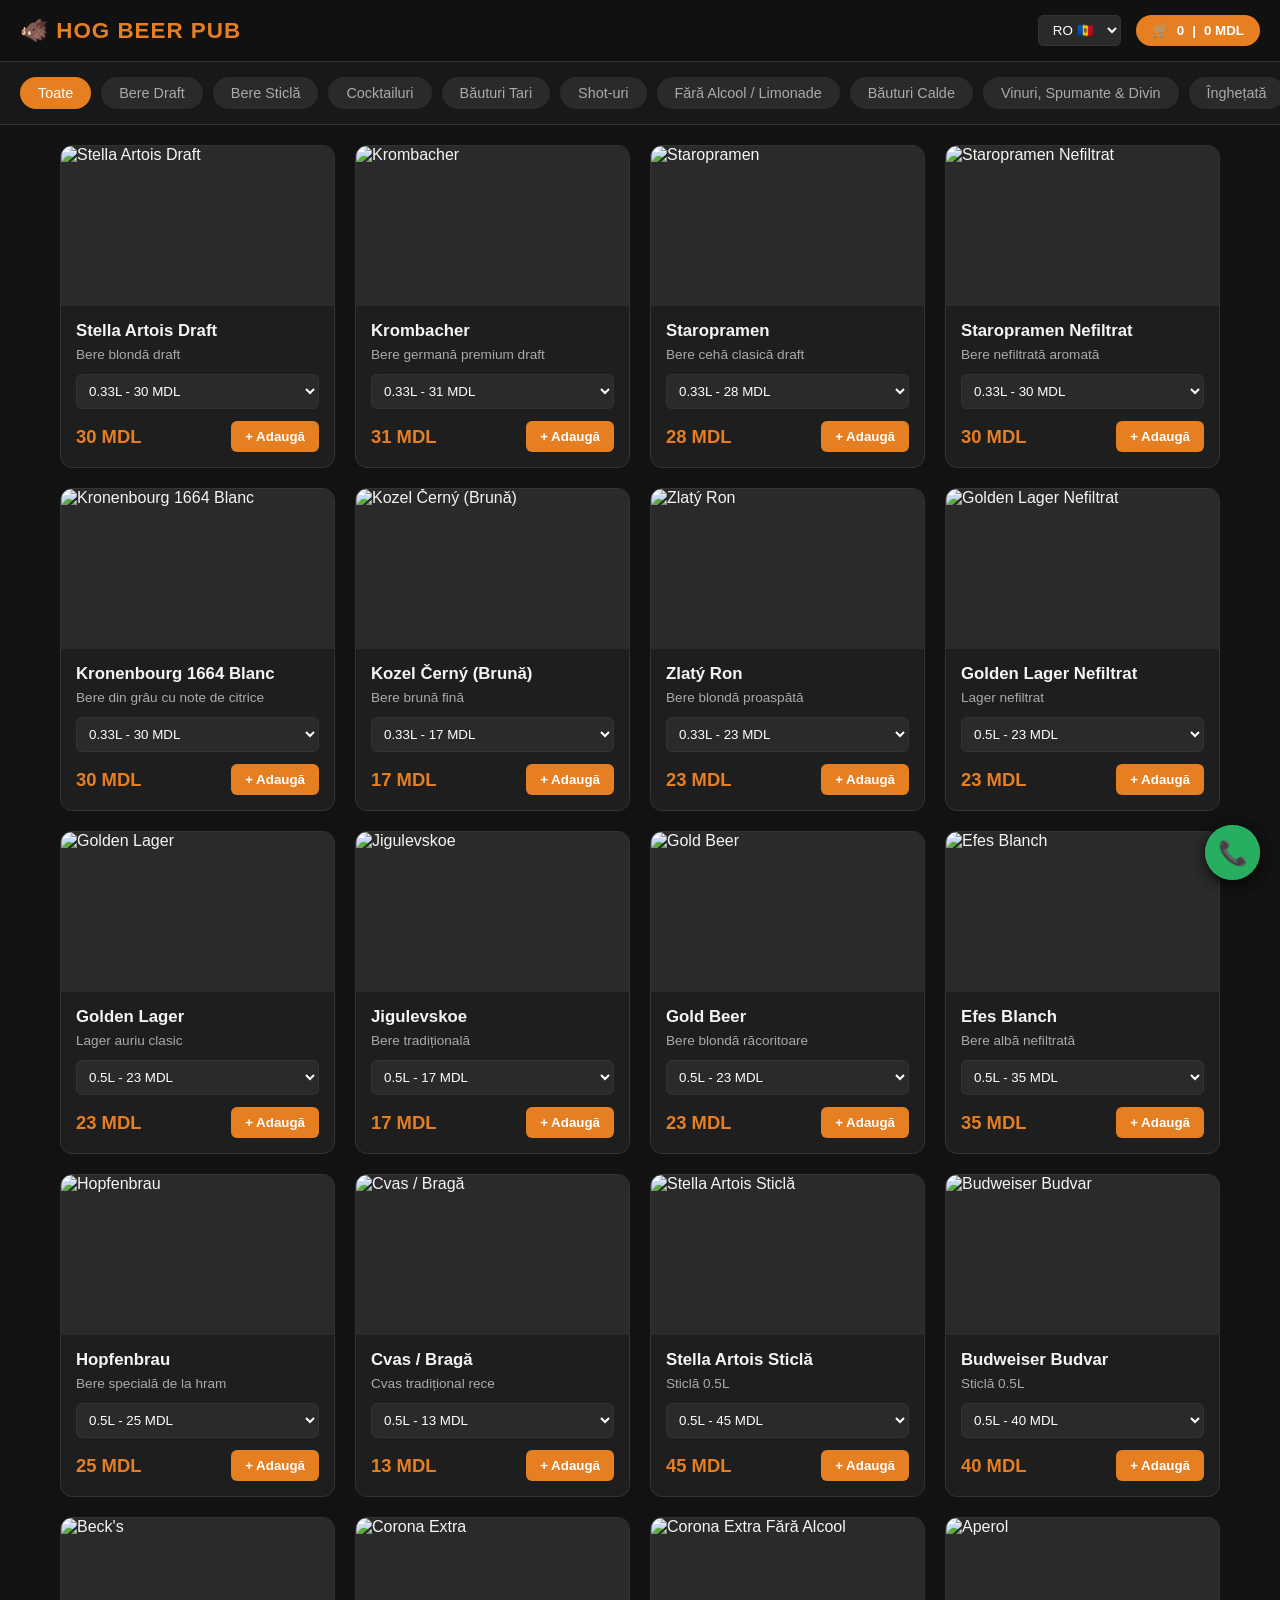
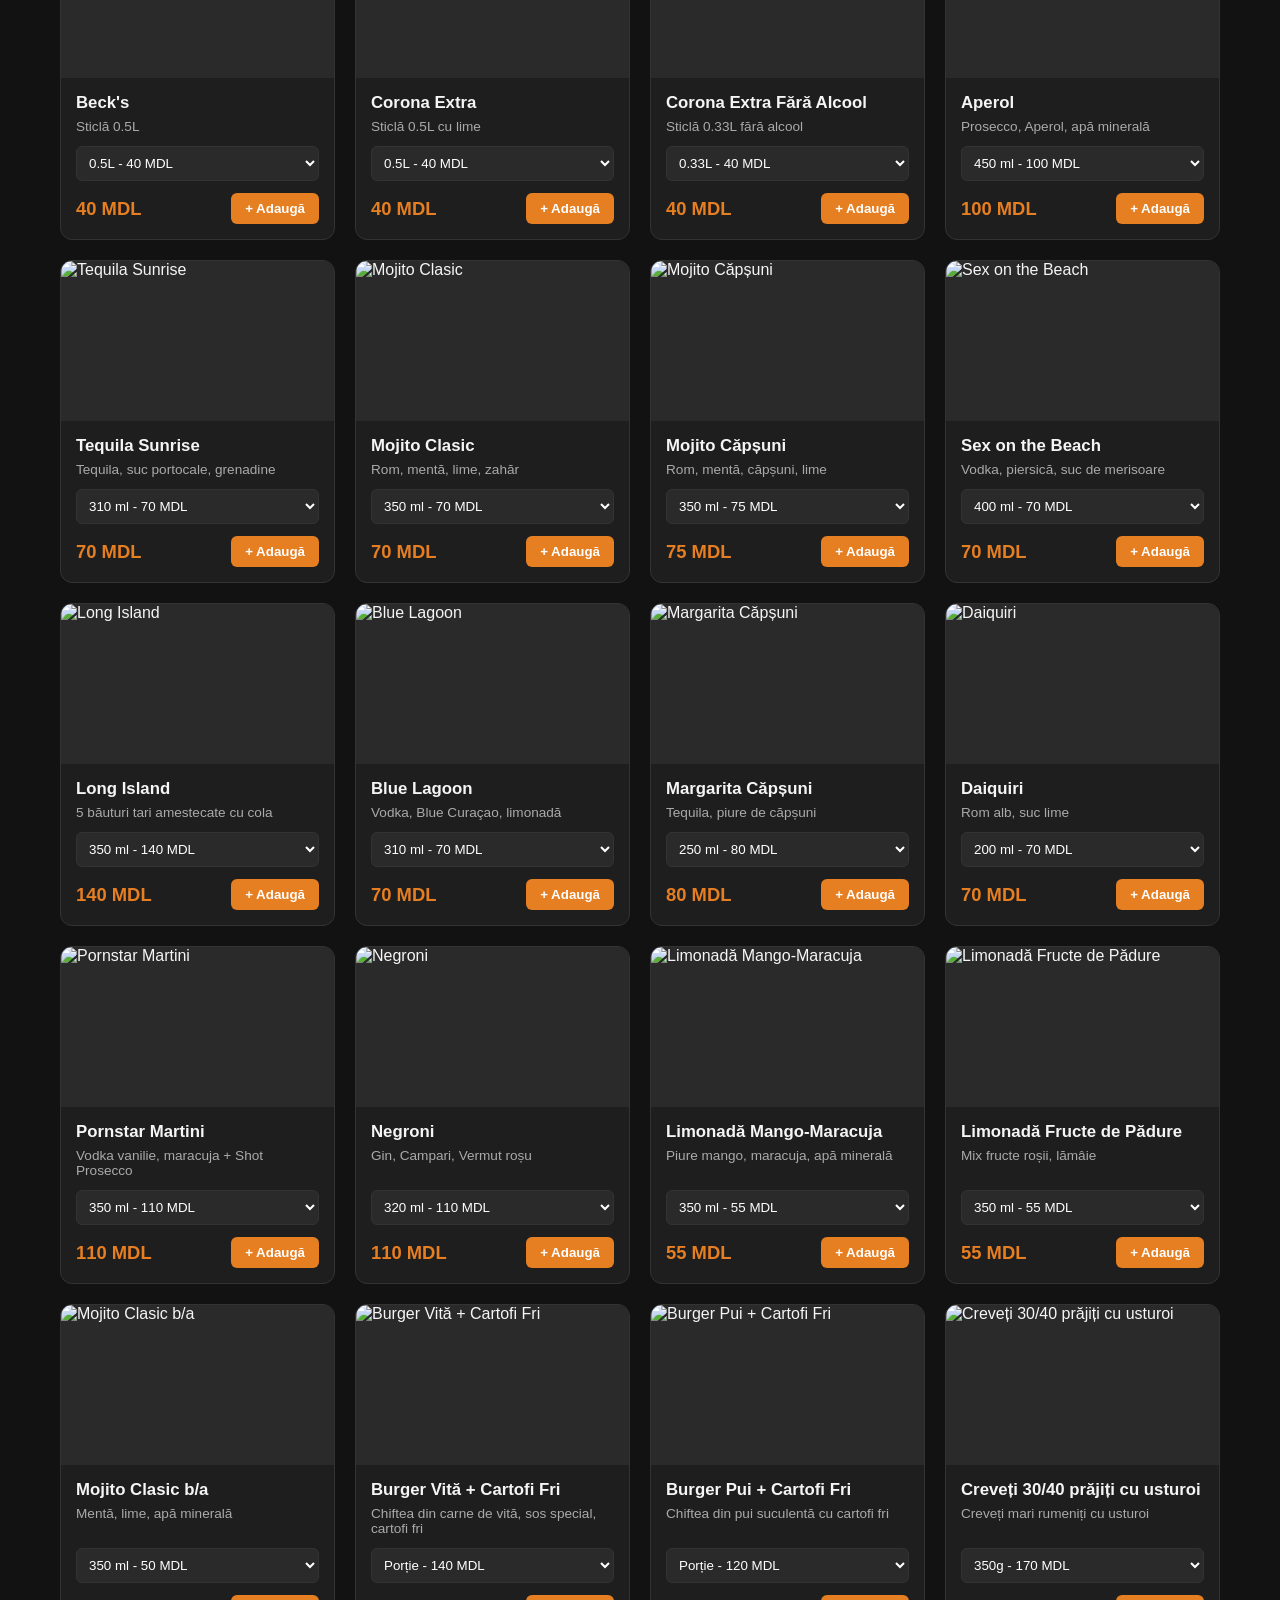
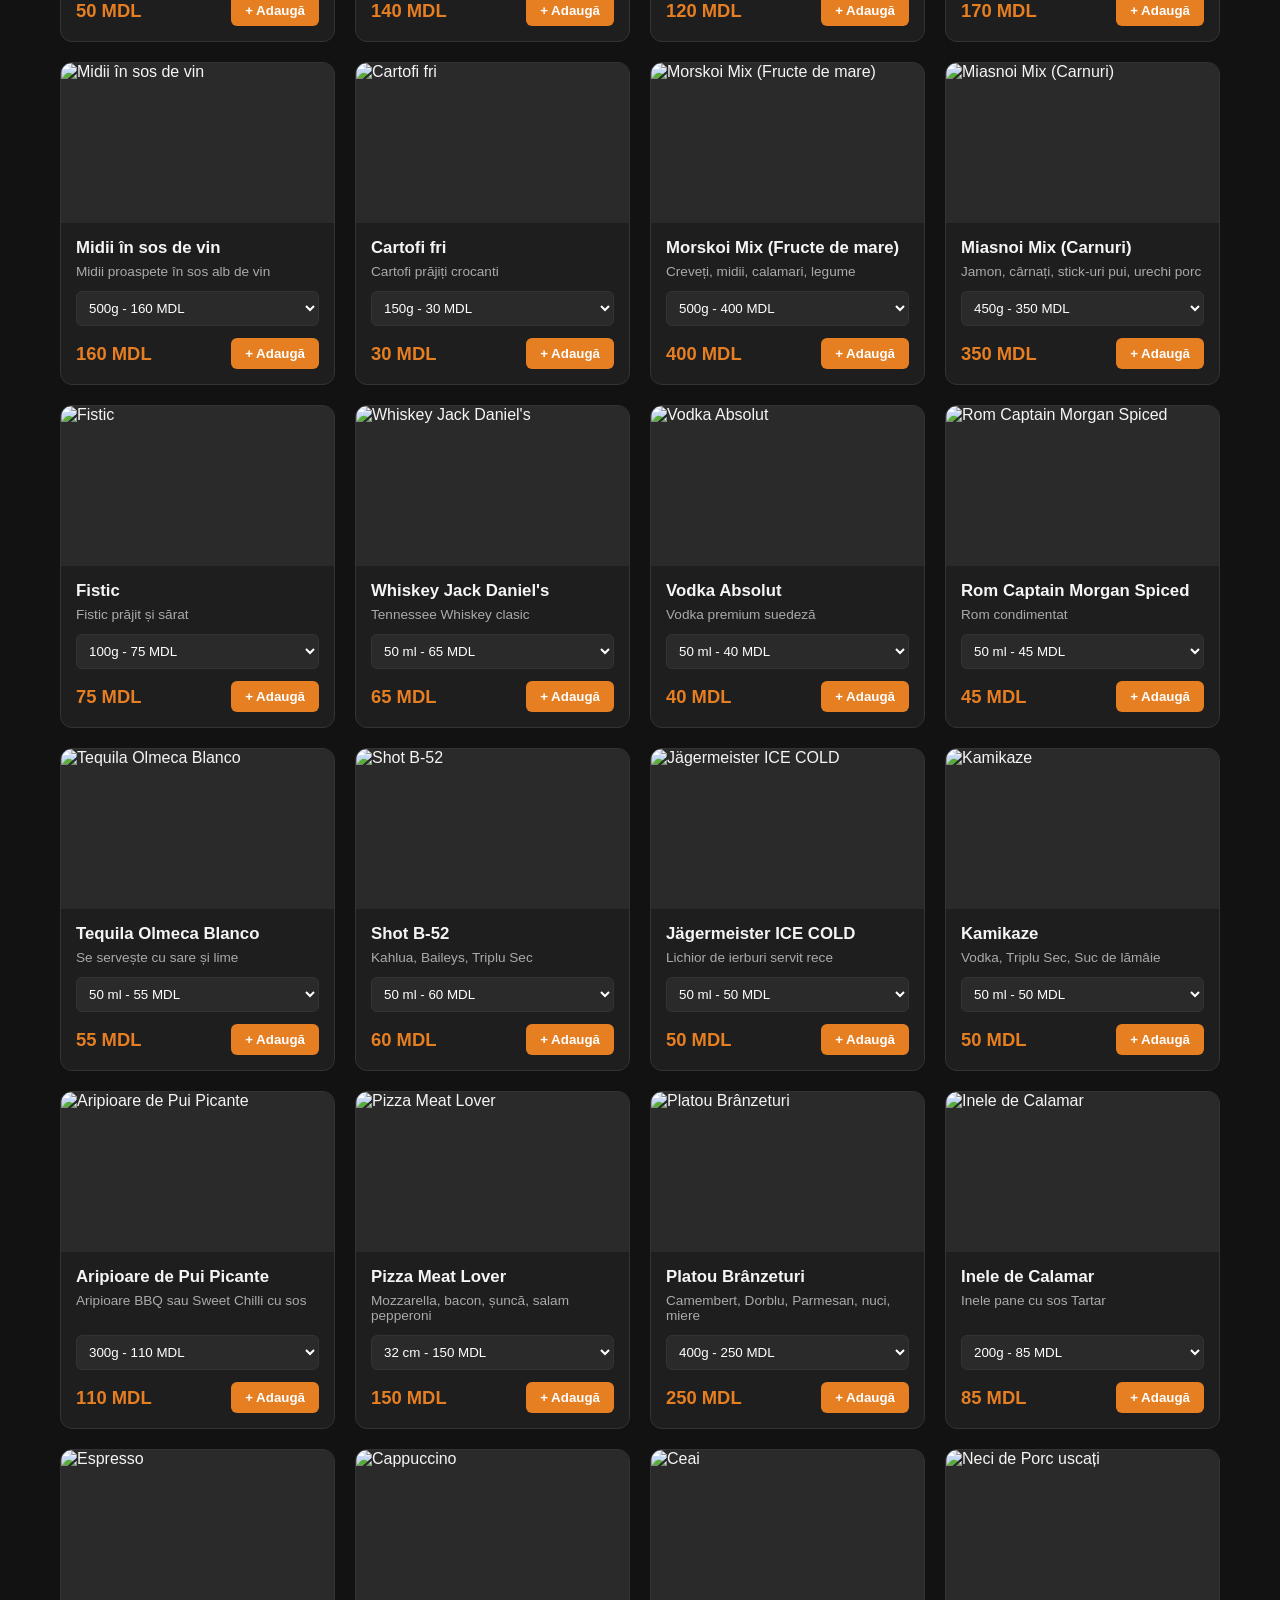
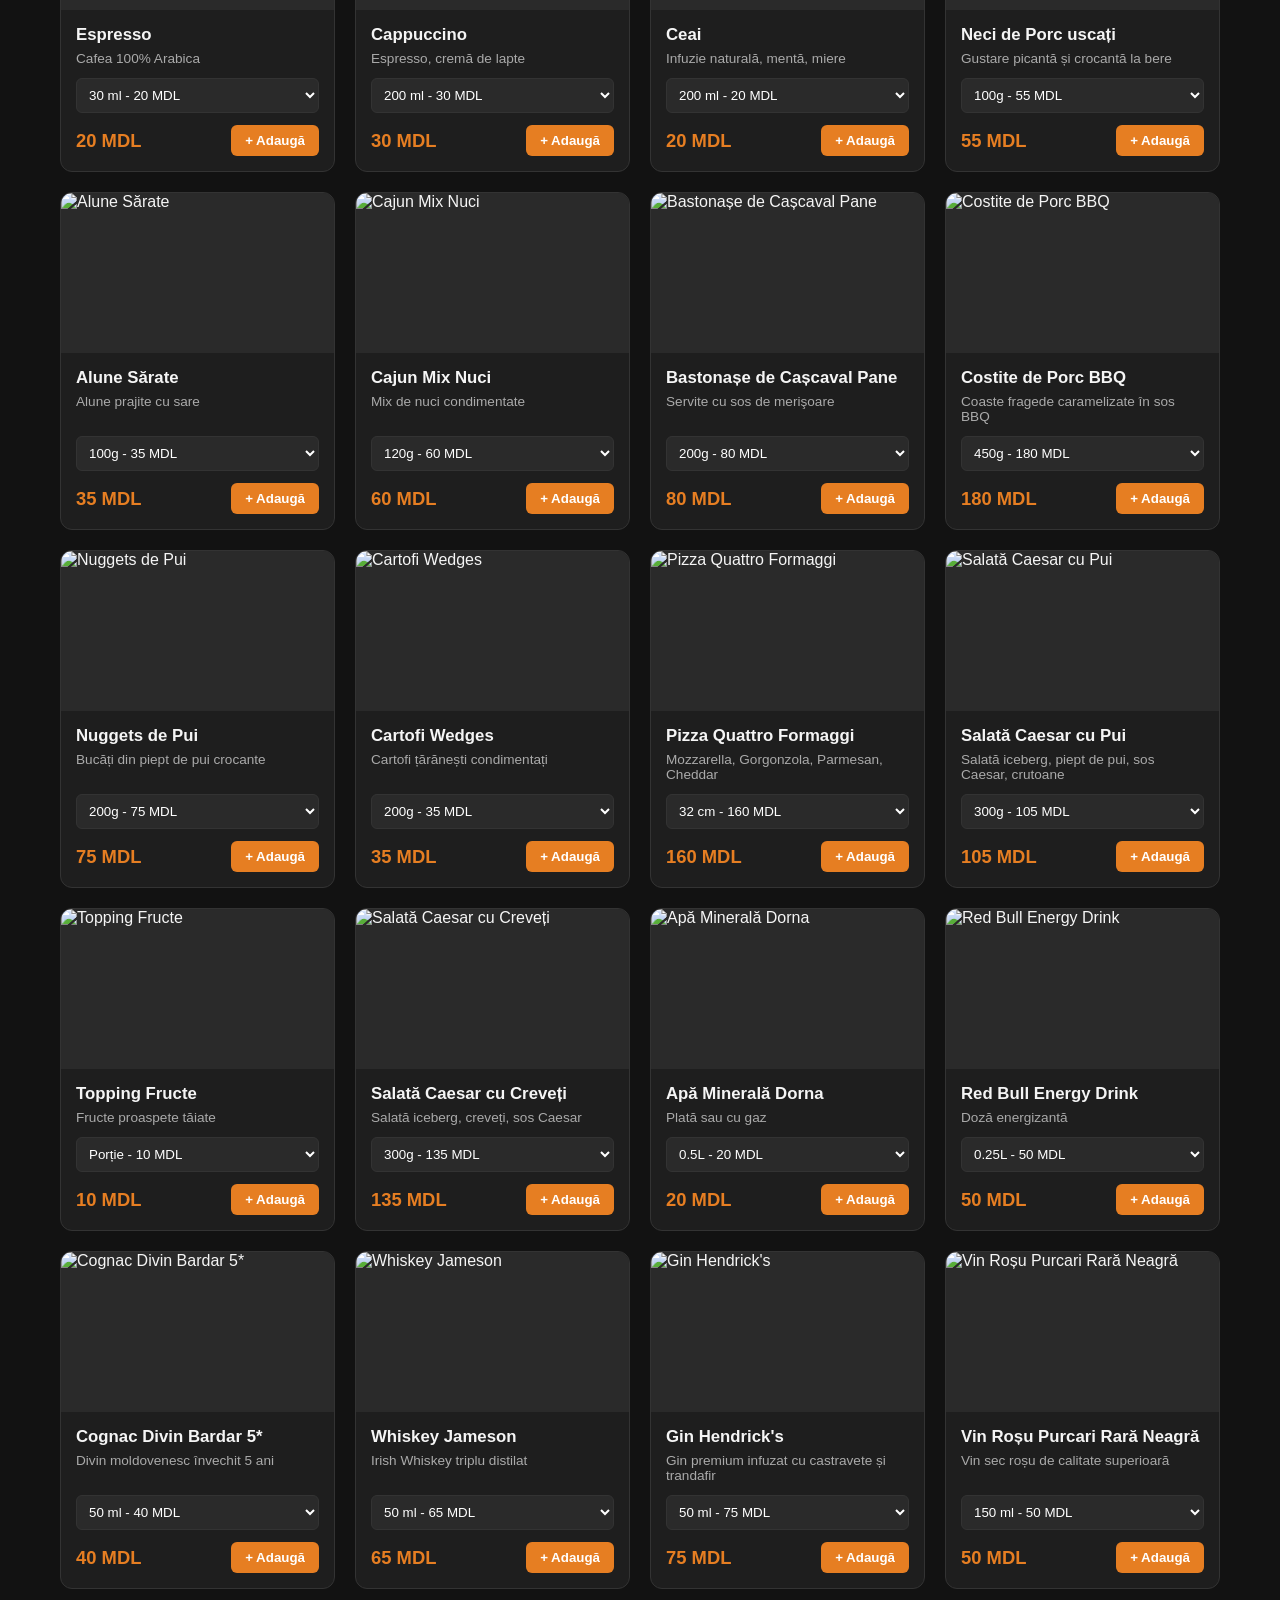
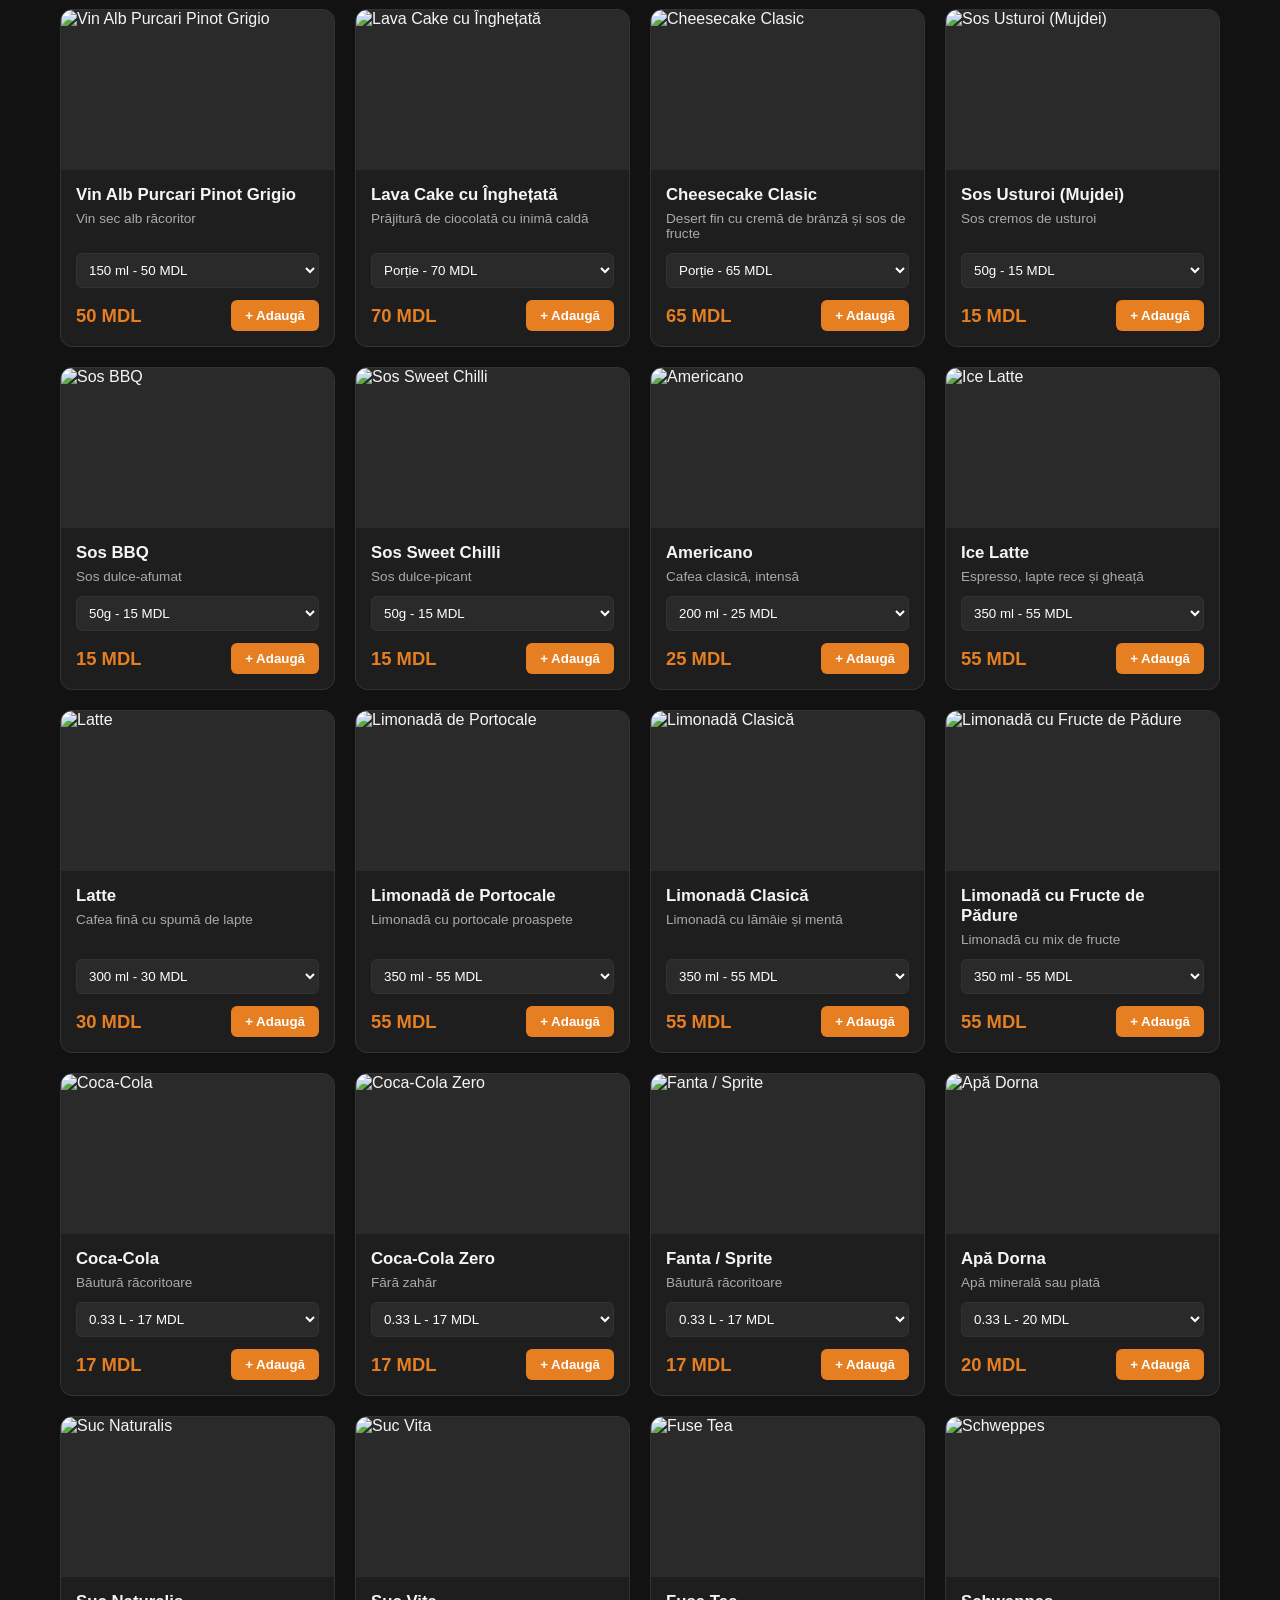
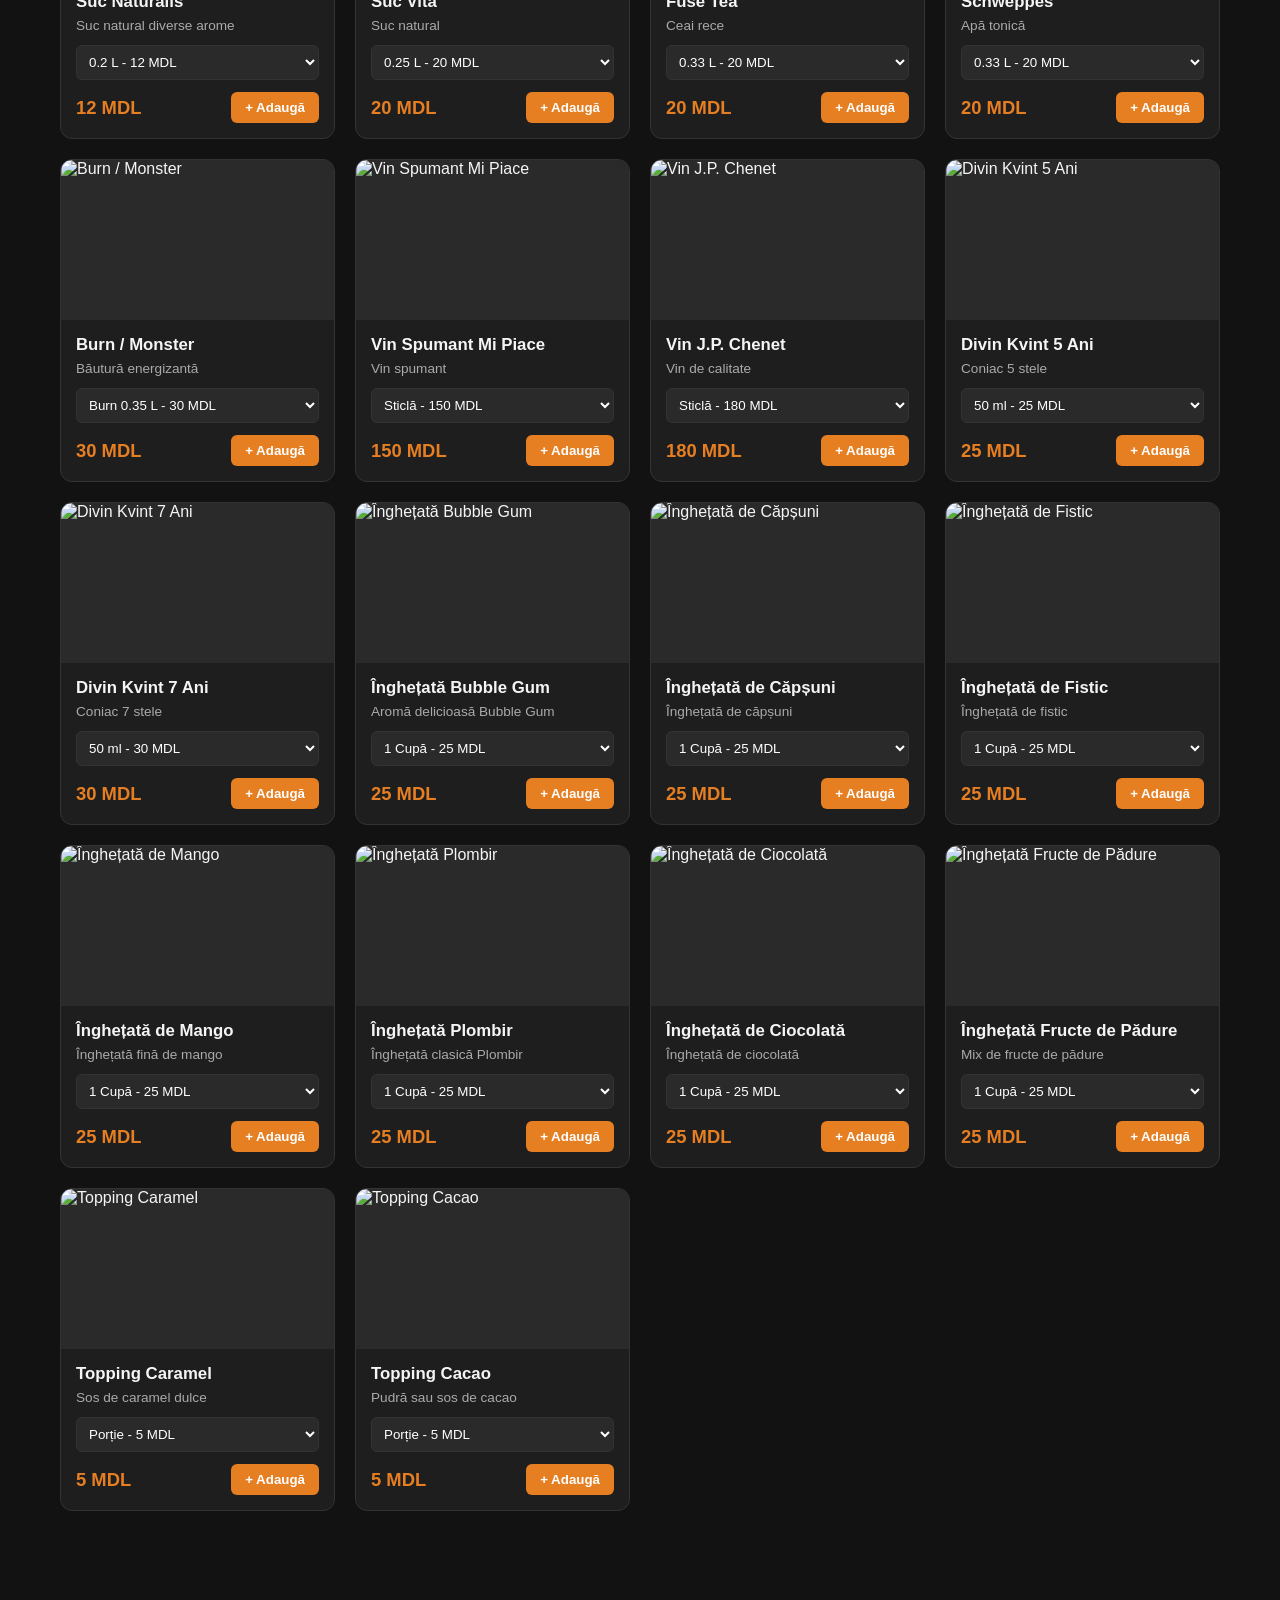
==== hog_pub/templates/index.html @ b99aa234 "Initial commit" ====
<!DOCTYPE html>
<html lang="ro">
<head>
    <meta charset="UTF-8">
    <meta name="viewport" content="width=device-width, initial-scale=1.0">
    <title>HOG BEER PUB - Meniu Interactiv</title>
    <style>
        :root {
            --bg-color: #121212;
            --card-bg: #1e1e1e;
            --accent: #e67e22;
            --accent-hover: #d35400;
            --text-color: #f5f5f5;
            --text-muted: #aaa;
            --border-color: #333;
        }

        * { box-sizing: border-box; margin: 0; padding: 0; font-family: 'Segoe UI', Tahoma, Geneva, Verdana, sans-serif; }
        body {
    background-color: var(--bg-color);
    color: var(--text-color);
    padding-bottom: 80px;

    /* SETĂRILE PENTRU IMAGINEA DE FUNDAL */
    background-image: linear-gradient(rgba(18, 18, 18, 0.85), rgba(18, 18, 18, 0.85)), url('/static/img/fundal_hog.jpg');
    background-size: cover;
    background-position: center;
    background-attachment: fixed; /* Ține imaginea nemișcată când dai scroll prin produse */
}

        /* HEADER */
        header {
            position: sticky; top: 0; z-index: 100;
            background-color: rgba(18, 18, 18, 0.95);
            backdrop-filter: blur(8px);
            border-bottom: 1px solid var(--border-color);
            padding: 15px 20px;
            display: flex; justify-content: space-between; align-items: center;
        }
        .logo { font-size: 1.4rem; font-weight: bold; color: var(--accent); letter-spacing: 1px; }
        .header-actions { display: flex; align-items: center; gap: 15px; }

        .lang-select {
            background: #2a2a2a; color: #fff; border: 1px solid var(--border-color);
            padding: 6px 10px; border-radius: 5px; cursor: pointer; outline: none;
        }

        .cart-btn {
            background: var(--accent); color: #fff; border: none;
            padding: 8px 16px; border-radius: 20px; font-weight: bold;
            cursor: pointer; display: flex; align-items: center; gap: 8px;
            transition: background 0.2s;
        }
        .cart-btn:hover { background: var(--accent-hover); }

        /* BARĂ CATEGORII */
        .categories-bar {
            display: flex; gap: 10px; overflow-x: auto; padding: 15px 20px;
            background: #181818; border-bottom: 1px solid var(--border-color);
            scrollbar-width: none;
        }
        .categories-bar::-webkit-scrollbar { display: none; }
        .cat-btn {
            background: #2a2a2a; color: var(--text-muted); border: none;
            padding: 8px 18px; border-radius: 20px; white-space: nowrap;
            cursor: pointer; font-size: 0.9rem; transition: all 0.2s;
        }
        .cat-btn.active, .cat-btn:hover { background: var(--accent); color: #fff; }

        /* GRILĂ PRODUSE */
        .container { max-width: 1200px; margin: 20px auto; padding: 0 20px; }
        .products-grid {
            display: grid; grid-template-columns: repeat(auto-fill, minmax(260px, 1fr)); gap: 20px;
        }

        .product-card {
            background: var(--card-bg); border-radius: 12px; overflow: hidden;
            border: 1px solid var(--border-color); display: flex; flex-direction: column;
            justify-content: space-between; transition: transform 0.2s;
        }
        .product-card:hover { transform: translateY(-4px); }
        .product-img { width: 100%; height: 160px; object-fit: cover; background: #2a2a2a; }
        .product-info { padding: 15px; flex-grow: 1; display: flex; flex-direction: column; }
        .product-title { font-size: 1.05rem; margin-bottom: 6px; }
        .product-desc { font-size: 0.85rem; color: var(--text-muted); margin-bottom: 12px; flex-grow: 1; }

        .variant-select {
            width: 100%; padding: 8px; background: #2a2a2a; color: #fff;
            border: 1px solid var(--border-color); border-radius: 6px; margin-bottom: 12px;
        }

        .card-bottom { display: flex; justify-content: space-between; align-items: center; }
        .price { font-size: 1.15rem; font-weight: bold; color: var(--accent); }
        .add-btn {
            background: var(--accent); color: #fff; border: none;
            padding: 8px 14px; border-radius: 6px; cursor: pointer; font-weight: bold;
        }
        .add-btn:hover { background: var(--accent-hover); }

        /* COȘ LATERAL */
        .cart-overlay {
            position: fixed; top: 0; left: 0; width: 100%; height: 100%;
            background: rgba(0,0,0,0.7); opacity: 0; pointer-events: none;
            transition: opacity 0.3s; z-index: 200;
        }
        .cart-overlay.open { opacity: 1; pointer-events: all; }

        .cart-drawer {
            position: fixed; top: 0; right: -400px; width: 100%; max-width: 380px; height: 100%;
            background: var(--card-bg); border-left: 1px solid var(--border-color);
            z-index: 201; transition: right 0.3s ease-in-out; display: flex; flex-direction: column;
        }
        .cart-overlay.open + .cart-drawer, .cart-drawer.open { right: 0; }

        .cart-header {
            padding: 20px; border-bottom: 1px solid var(--border-color);
            display: flex; justify-content: space-between; align-items: center;
        }
        .close-cart { background: none; border: none; color: #fff; font-size: 1.5rem; cursor: pointer; }

        .cart-body { padding: 20px; flex-grow: 1; overflow-y: auto; }
        .cart-item {
            display: flex; justify-content: space-between; align-items: center;
            margin-bottom: 15px; border-bottom: 1px solid var(--border-color); padding-bottom: 10px;
        }
        .item-details h4 { font-size: 0.95rem; }
        .item-details p { font-size: 0.8rem; color: var(--text-muted); }
        .qty-controls { display: flex; align-items: center; gap: 8px; margin-top: 5px; }
        .qty-btn {
            background: #333; color: #fff; border: none; width: 24px; height: 24px;
            border-radius: 4px; cursor: pointer; font-weight: bold;
        }

        .cart-footer { padding: 20px; border-top: 1px solid var(--border-color); background: #181818; }
        .cart-total { display: flex; justify-content: space-between; font-size: 1.2rem; font-weight: bold; margin-bottom: 15px; }
        .checkout-btn {
            width: 100%; background: var(--accent); color: #fff; border: none;
            padding: 12px; border-radius: 8px; font-size: 1rem; font-weight: bold; cursor: pointer;
        }

        .floating-phone {
            position: fixed; bottom: 20px; right: 20px; background: #27ae60; color: #fff;
            width: 55px; height: 55px; border-radius: 50%; display: flex; align-items: center;
            justify-content: center; text-decoration: none; font-size: 1.5rem;
            box-shadow: 0 4px 12px rgba(0,0,0,0.4); z-index: 150;
        }
    </style>
</head>
<body>
<a href="tel:+373060567666" class="floating-phone" title="Sună la Pub">📞</a>
<body>

    <header>
        <div class="logo">🐗 HOG BEER PUB</div>
        <div class="header-actions">
            <select class="lang-select" id="langSelect" onchange="changeLanguage(this.value)">
                <option value="ro">RO 🇲🇩</option>
                <option value="ru">RU 🇷🇺</option>
                <option value="en">EN 🇬🇧</option>
            </select>
            <button class="cart-btn" onclick="toggleCart(true)">
                🛒 <span id="cartCount">0</span> | <span id="cartTotalHeader">0 MDL</span>
            </button>
        </div>
    </header>

    <div class="categories-bar" id="categoriesBar"></div>

    <div class="container">
        <div class="products-grid" id="productsGrid"></div>
    </div>

    <div class="cart-overlay" id="cartOverlay" onclick="toggleCart(false)"></div>
    <div class="cart-drawer" id="cartDrawer">
        <div class="cart-header">
            <h3 id="cartTitleText">Coșul tău</h3>
            <button class="close-cart" onclick="toggleCart(false)">&times;</button>
        </div>
        <div class="cart-body" id="cartItems"></div>
        <div class="cart-footer">
            <div class="cart-total">
                <span id="totalLabelText">Total:</span>
                <span id="cartTotalDrawer">0 MDL</span>
            </div>
            <button class="checkout-btn" onclick="goToCheckout()" id="checkoutBtnText">Finalizează Comanda</button>
        </div>
    </div>

    <a href="tel:+37300000000" class="floating-phone" title="Sună la Pub">📞</a>

    <script>
        const productsData = [
            // --- BERE DRAFT ---
            { id: 1, category: "bere_draft", name: { ro: "Stella Artois Draft", ru: "Stella Artois (Разливное)", en: "Stella Artois Draft" }, desc: { ro: "Bere blondă draft", ru: "Светлое разливное пиво", en: "Draft blonde beer" }, img: "https://i.pinimg.com/736x/19/53/41/1953418f6e4cc6c64a792944e96feacc.jpg", variants: [{ size: "0.33L", price: 30 }, { size: "0.5L", price: 40 }] },
            { id: 2, category: "bere_draft", name: { ro: "Krombacher", ru: "Krombacher", en: "Krombacher" }, desc: { ro: "Bere germană premium draft", ru: "Премиальное немецкое пиво", en: "Premium German draft beer" }, img: "https://www.imbissgrill.ro/img-oferte/20150418/0846069613_0_huge.jpg", variants: [{ size: "0.33L", price: 31 }, { size: "0.5L", price: 42 }] },
            { id: 3, category: "bere_draft", name: { ro: "Staropramen", ru: "Staropramen", en: "Staropramen" }, desc: { ro: "Bere cehă clasică draft", ru: "Классическое чешское пиво", en: "Classic Czech draft beer" }, img: "https://encrypted-tbn0.gstatic.com/images?q=tbn:ANd9GcTow3WYehhm323_IF8NU-NoAMFxFIiw6LZoJrOOnWeJIKaL6z-GE407_liz&s=10", variants: [{ size: "0.33L", price: 28 }, { size: "0.5L", price: 38 }] },
            { id: 4, category: "bere_draft", name: { ro: "Staropramen Nefiltrat", ru: "Staropramen Нефильтрованное", en: "Staropramen Unfiltered" }, desc: { ro: "Bere nefiltrată aromată", ru: "Нефильтрованное пиво", en: "Unfiltered draft beer" }, img: "https://encrypted-tbn0.gstatic.com/images?q=tbn:ANd9GcQwKL1X0h0lA002U3dJCeIexAnSWG2pIx9j8MEQw3TqiQ&s", variants: [{ size: "0.33L", price: 30 }, { size: "0.5L", price: 40 }] },
            { id: 5, category: "bere_draft", name: { ro: "Kronenbourg 1664 Blanc", ru: "Kronenbourg 1664 Blanc", en: "Kronenbourg 1664 Blanc" }, desc: { ro: "Bere din grâu cu note de citrice", ru: "Пшеничное пиво с цитрусом", en: "Wheat beer with citrus notes" }, img: "https://hophey.ua/upload/iblock/3dc/7f34pswrtry2cw8yhla40w8f70z6pssa/pyvo-kronenbourg-1664-blanc.jpg", variants: [{ size: "0.33L", price: 30 }, { size: "0.5L", price: 40 }] },
            { id: 6, category: "bere_draft", name: { ro: "Kozel Černý (Brună)", ru: "Kozel Černý (Темное)", en: "Kozel Dark" }, desc: { ro: "Bere brună fină", ru: "Темное мягкое пиво", en: "Smooth dark beer" }, img: "https://elipili.md/wp-content/uploads/2020/04/Kozel_Bruna.png", variants: [{ size: "0.33L", price: 17 }, { size: "0.5L", price: 25 }] },
            { id: 7, category: "bere_draft", name: { ro: "Zlatý Ron", ru: "Zlatý Ron", en: "Zlatý Ron" }, desc: { ro: "Bere blondă proaspătă", ru: "Свежее светлое пиво", en: "Fresh lager" }, img: "https://images.unsplash.com/photo-1567696911980-2eed69a46042?w=400", variants: [{ size: "0.33L", price: 23 }, { size: "0.5L", price: 30 }] },
            { id: 8, category: "bere_draft", name: { ro: "Golden Lager Nefiltrat", ru: "Golden Lager Нефильтрованное", en: "Golden Lager Unfiltered" }, desc: { ro: "Lager nefiltrat", ru: "Нефильтрованный лагер", en: "Unfiltered lager" }, img: "https://encrypted-tbn0.gstatic.com/images?q=tbn:ANd9GcRHt5U5xpwa8geVPlac8vLdY1Nx25GEGh3AnZ-_zY2Rxg&s", variants: [{ size: "0.5L", price: 23 }, { size: "1L", price: 46 }] },
            { id: 9, category: "bere_draft", name: { ro: "Golden Lager", ru: "Golden Lager", en: "Golden Lager" }, desc: { ro: "Lager auriu clasic", ru: "Золотистый лагер", en: "Golden lager" }, img: "https://lamonicabeverages.com/wp-content/uploads/2020/05/Golden-Draft-bottle-1.jpg", variants: [{ size: "0.5L", price: 23 }, { size: "1L", price: 46 }] },
            { id: 10, category: "bere_draft", name: { ro: "Jigulevskoe", ru: "Жигулевское", en: "Jigulevskoe" }, desc: { ro: "Bere tradițională", ru: "Традиционное пиво", en: "Traditional beer" }, img: "https://alir.md/content/catalog/products/fy6uef_g.jpg", variants: [{ size: "0.5L", price: 17 }, { size: "1L", price: 34 }] },
            { id: 11, category: "bere_draft", name: { ro: "Gold Beer", ru: "Gold Beer", en: "Gold Beer" }, desc: { ro: "Bere blondă răcoritoare", ru: "Освежающее светлое пиво", en: "Refreshing lager" }, img: "https://images.unsplash.com/photo-1608270586620-248524c67de9?w=400", variants: [{ size: "0.5L", price: 23 }, { size: "1L", price: 46 }] },
            { id: 12, category: "bere_draft", name: { ro: "Efes Blanch", ru: "Efes Blanch", en: "Efes Blanch" }, desc: { ro: "Bere albă nefiltrată", ru: "Белое нефильтрованное пиво", en: "White unfiltered beer" }, img: "https://lcdn.mediagalaxy.ro/Bauturi/Bere/EFES/BER3109/BER3109_41_bb69ed02.jpg", variants: [{ size: "0.5L", price: 35 }, { size: "1L", price: 70 }] },
            { id: 13, category: "bere_draft", name: { ro: "Hopfenbrau", ru: "Hopfenbrau", en: "Hopfenbrau" }, desc: { ro: "Bere specială de la hram", ru: "Особое светлое пиво", en: "Special lager" }, img: "https://encrypted-tbn0.gstatic.com/images?q=tbn:ANd9GcRuI8d_Zr3Lb8YvO-glTN1MjVg9QQ6ZQCVD8b0rRATyww&s=10", variants: [{ size: "0.5L", price: 25 }, { size: "1L", price: 50 }] },
            { id: 14, category: "bere_draft", name: { ro: "Cvas / Bragă", ru: "Квас", en: "Kvass" }, desc: { ro: "Cvas tradițional rece", ru: "Традиционный холодный квас", en: "Traditional cold kvass" }, img: "https://valmiermuiza.lv/cdn/shop/products/valmiermuiza-alus-05-templatecopy_2048x.webp?v=1724323487", variants: [{ size: "0.5L", price: 13 }, { size: "1L", price: 26 }] },

            // --- BERE LA STICLĂ ---
            { id: 15, category: "bere_stycla", name: { ro: "Stella Artois Sticlă", ru: "Stella Artois Бут.", en: "Stella Artois Bottle" }, desc: { ro: "Sticlă 0.5L", ru: "Бутылка 0.5л", en: "Bottle 0.5L" }, img: "https://encrypted-tbn0.gstatic.com/images?q=tbn:ANd9GcQ-p03TfDksKAix48rFCN7GoSYfwcVkvFtgIOeGVZBbAPcnHsNqpV5O6gFS&s=10", variants: [{ size: "0.5L", price: 45 }] },
            { id: 16, category: "bere_stycla", name: { ro: "Budweiser Budvar", ru: "Budweiser Budvar", en: "Budweiser Budvar" }, desc: { ro: "Sticlă 0.5L", ru: "Бутылка 0.5л", en: "Bottle 0.5L" }, img: "https://alcomarket.md/public/products/thumbs/items-5689-2272.png", variants: [{ size: "0.5L", price: 40 }] },
            { id: 17, category: "bere_stycla", name: { ro: "Beck's", ru: "Beck's", en: "Beck's" }, desc: { ro: "Sticlă 0.5L", ru: "Бутылка 0.5л", en: "Bottle 0.5L" }, img: "https://straus.s3.amazonaws.com/media/CACHE_IMG/products2/5420985fee0e48f781b5174334dc7655/1547405b65accca4f8b47b94cd5b7b89.webp", variants: [{ size: "0.5L", price: 40 }] },
            { id: 18, category: "bere_stycla", name: { ro: "Corona Extra", ru: "Corona Extra", en: "Corona Extra" }, desc: { ro: "Sticlă 0.5L cu lime", ru: "Бутылка 0.5л с лаймом", en: "Bottle 0.5L with lime" }, img: "https://encrypted-tbn0.gstatic.com/images?q=tbn:ANd9GcRDBVI6h4YrmpWSbjrev1vukOYFMGf5hYjlFnXu4jv74EXZ6mRh-uB3aYPD&s=10", variants: [{ size: "0.5L", price: 40 }] },
            { id: 19, category: "bere_stycla", name: { ro: "Corona Extra Fără Alcool", ru: "Corona Extra б/а", en: "Corona Extra Non-Alcoholic" }, desc: { ro: "Sticlă 0.33L fără alcool", ru: "Бутылка 0.33л б/а", en: "Bottle 0.33L N/A" }, img: "https://encrypted-tbn0.gstatic.com/images?q=tbn:ANd9GcTr_IrICNBxJpx9HXCp42WnnqdcAUk3dSzqXFhEeynQasS3wLsJe4viA54&s=10", variants: [{ size: "0.33L", price: 40 }] },

            // --- COCKTAILURI ALCOOLICE ---
            { id: 20, category: "cocktail", name: { ro: "Aperol", ru: "Апероль", en: "Aperol" }, desc: { ro: "Prosecco, Aperol, apă minerală", ru: "Просекко, Апероль, содовая", en: "Prosecco, Aperol, soda" }, img: "/static/img/image 4.jpg", variants: [{ size: "450 ml", price: 100 }] },
            { id: 21, category: "cocktail", name: { ro: "Tequila Sunrise", ru: "Текила Санрайс", en: "Tequila Sunrise" }, desc: { ro: "Tequila, suc portocale, grenadine", ru: "Текила, апельсиновый сок, гренадин", en: "Tequila, orange juice, grenadine" }, img: "https://encrypted-tbn0.gstatic.com/images?q=tbn:ANd9GcTih-2ene0VDYMTEUfM-3rE4YgRXLmPU-uX2gnTaNqNj4-GdgbGOhEB1Z6E&s=10", variants: [{ size: "310 ml", price: 70 }] },
            { id: 22, category: "cocktail", name: { ro: "Mojito Clasic", ru: "Мохито Классический", en: "Classic Mojito" }, desc: { ro: "Rom, mentă, lime, zahăr", ru: "Ром, мята, лайм, сахар", en: "Rum, mint, lime, sugar" }, img: "https://encrypted-tbn0.gstatic.com/images?q=tbn:ANd9GcTlIxcf_KqRjVe8DFJlu6rokTziQsoCB-T2Oi8V6Wxdvg&s=10", variants: [{ size: "350 ml", price: 70 }] },
            { id: 23, category: "cocktail", name: { ro: "Mojito Căpșuni", ru: "Мохито Клубничный", en: "Strawberry Mojito" }, desc: { ro: "Rom, mentă, căpșuni, lime", ru: "Ром, мята, клубника, лайм", en: "Rum, mint, strawberry, lime" }, img: "https://i.pinimg.com/474x/70/a3/42/70a34253a88ecf33b2fd4636e5f87e11.jpg", variants: [{ size: "350 ml", price: 75 }] },
            { id: 24, category: "cocktail", name: { ro: "Sex on the Beach", ru: "Секс на Пляже", en: "Sex on the Beach" }, desc: { ro: "Vodka, piersică, suc de merisoare", ru: "Водка, персик, клюквенный сок", en: "Vodka, peach, cranberry juice" }, img: "https://i.pinimg.com/736x/7b/29/53/7b29538ccff8c1390633df9007ea953f.jpg", variants: [{ size: "400 ml", price: 70 }] },
            { id: 25, category: "cocktail", name: { ro: "Long Island", ru: "Лонг Айленд", en: "Long Island" }, desc: { ro: "5 băuturi tari amestecate cu cola", ru: "5 крепких напитков с колой", en: "5 spirits mixed with cola" }, img: "https://encrypted-tbn0.gstatic.com/images?q=tbn:ANd9GcS63_7tJ5a9wOeoVMJYD7fYuE9DEK_zqVc4Ve7MEU4cxQ&s=10", variants: [{ size: "350 ml", price: 140 }] },
            { id: 26, category: "cocktail", name: { ro: "Blue Lagoon", ru: "Голубая Лагуна", en: "Blue Lagoon" }, desc: { ro: "Vodka, Blue Curaçao, limonadă", ru: "Водка, Блю Курасао, лимонад", en: "Vodka, Blue Curaçao, lemonade" }, img: "https://www.liquor.com/thmb/-Ednp4bA2pQ79BY4Mf-2vdLegJI=/1500x0/filters:no_upscale():max_bytes(150000):strip_icc()/__opt__aboutcom__coeus__resources__content_migration__liquor__2019__07__12152657__blue-lagoon-720x720-recipe-647fb82bc3214de68e0eed9aed5afbfa.jpg", variants: [{ size: "310 ml", price: 70 }] },
            { id: 27, category: "cocktail", name: { ro: "Margarita Căpșuni", ru: "Клубничная Маргарита", en: "Strawberry Margarita" }, desc: { ro: "Tequila, piure de căpșuni", ru: "Текила, пюре клубники", en: "Tequila, strawberry puree" }, img: "https://cdn.shopify.com/s/files/1/0254/7715/2804/files/Refreshing-Strawberry-Margarita-with-a-Twist-of-Lime-Long_1024x1024.jpg?v=1737982667", variants: [{ size: "250 ml", price: 80 }] },
            { id: 28, category: "cocktail", name: { ro: "Daiquiri", ru: "Дайкири", en: "Daiquiri" }, desc: { ro: "Rom alb, suc lime", ru: "Белый ром, сок лайма", en: "White rum, lime juice" }, img: "https://i.pinimg.com/736x/05/95/45/059545254c0c7caf63bac7a2af066d61.jpg", variants: [{ size: "200 ml", price: 70 }] },
            { id: 29, category: "cocktail", name: { ro: "Pornstar Martini", ru: "Порнстар Мартини", en: "Pornstar Martini" }, desc: { ro: "Vodka vanilie, maracuja + Shot Prosecco", ru: "Ванильная водка, маракуйя + Шот Просекко", en: "Vanilla vodka, passion fruit + Prosecco shot" }, img: "https://hips.hearstapps.com/hmg-prod/images/porn-star-martini-lead-66325ab3a81ef.jpg?crop=1xw:1xh;center,top&resize=640:*", variants: [{ size: "350 ml", price: 110 }] },
            { id: 30, category: "cocktail", name: { ro: "Negroni", ru: "Нигрони", en: "Negroni" }, desc: { ro: "Gin, Campari, Vermut roșu", ru: "Джин, Кампари, Красный Вермут", en: "Gin, Campari, Sweet Red Vermouth" }, img: "https://www.liquor.com/thmb/cv0NfK7-V2iGs1gdHbnOTMqOwT0=/1500x0/filters:no_upscale():max_bytes(150000):strip_icc()/neighborhood-negroni-720x720-primary-727f7dc3a5d04a298d63977679efe856.jpg", variants: [{ size: "320 ml", price: 110 }] },

            // --- BĂUTURI FĂRĂ ALCOOL & LIMONADE ---
            { id: 31, category: "bauturi_fara_alcool", name: { ro: "Limonadă Mango-Maracuja", ru: "Лимонад Манго-Маракуйя", en: "Mango-Passion Fruit Lemonade" }, desc: { ro: "Piure mango, maracuja, apă minerală", ru: "Пюре манго, маракуйя, минералка", en: "Mango, passion fruit, soda" }, img: "https://i.pinimg.com/236x/70/dc/ac/70dcac089bdcd98270174e9a94ee5d5a.jpg", variants: [{ size: "350 ml", price: 55 }] },
            { id: 32, category: "bauturi_fara_alcool", name: { ro: "Limonadă Fructe de Pădure", ru: "Лимонад Ягодный", en: "Berry Lemonade" }, desc: { ro: "Mix fructe roșii, lămâie", ru: "Ягодный микс, лимон", en: "Berry mix, lemon" }, img: "https://encrypted-tbn0.gstatic.com/images?q=tbn:ANd9GcSO_ZvI_josbtTpY0U37rVE1WwtaGm16S6-tVaM_maxvsxp_mdRuym1nANr&s=10", variants: [{ size: "350 ml", price: 55 }] },
            { id: 33, category: "bauturi_fara_alcool", name: { ro: "Mojito Clasic b/a", ru: "Мохито Классический б/а", en: "Classic Mojito Non-Alc" }, desc: { ro: "Mentă, lime, apă minerală", ru: "Мята, лайм, минералка", en: "Mint, lime, soda water" }, img: "https://encrypted-tbn0.gstatic.com/images?q=tbn:ANd9GcTlIxcf_KqRjVe8DFJlu6rokTziQsoCB-T2Oi8V6Wxdvg&s=10", variants: [{ size: "350 ml", price: 50 }] },

            // --- MÂNCARE CALDĂ & BURGERE ---
            { id: 34, category: "mancare", name: { ro: "Burger Vită + Cartofi Fri", ru: "Бургер говяжий + картошка фри", en: "Beef Burger + Fries" }, desc: { ro: "Chiftea din carne de vită, sos special, cartofi fri", ru: "Говяжья котлета, особый соус, фри", en: "Beef patty, special sauce, fries" }, img: "/static/img/image1.jpg", variants: [{ size: "Porție", price: 140 }] },
            { id: 35, category: "mancare", name: { ro: "Burger Pui + Cartofi Fri", ru: "Бургер куриный + картошка фри", en: "Chicken Burger + Fries" }, desc: { ro: "Chiftea din pui suculentă cu cartofi fri", ru: "Куриная котлета, фри", en: "Chicken patty with fries" }, img: "/static/img/image1.jpg", variants: [{ size: "Porție", price: 120 }] },
            { id: 36, category: "mancare", name: { ro: "Creveți 30/40 prăjiți cu usturoi", ru: "Креветки 30/40 жареные с чесноком", en: "Garlic Fried Shrimps" }, desc: { ro: "Creveți mari rumeniți cu usturoi", ru: "Креветки с чесноком", en: "Shrimps fried with garlic" }, img: "/static/img/image 6.jpg", variants: [{ size: "350g", price: 170 }] },
            { id: 37, category: "mancare", name: { ro: "Midii în sos de vin", ru: "Мидии в винном соусе", en: "Mussels in Wine Sauce" }, desc: { ro: "Midii proaspete în sos alb de vin", ru: "Мидии в белом вине", en: "Fresh mussels in white wine sauce" }, img: "/static/img/image15.jpg", variants: [{ size: "500g", price: 160 }] },
            { id: 38, category: "mancare", name: { ro: "Cartofi fri", ru: "Картофель фри", en: "French Fries" }, desc: { ro: "Cartofi prăjiți crocanti", ru: "Хрустящий картофель фри", en: "Crispy french fries" }, img: "https://detoxinista.com/wp-content/uploads/2021/03/best-homemade-fries.jpg", variants: [{ size: "150g", price: 30 }] },

            // --- PLATOURI & SNACK-URI ---
            { id: 39, category: "snackuri", name: { ro: "Morskoi Mix (Fructe de mare)", ru: "Морской Микс", en: "Seafood Mix" }, desc: { ro: "Creveți, midii, calamari, legume", ru: "Креветки, мидии, кальмары, овощи", en: "Shrimps, mussels, calamari, veggies" }, img: "/static/img/image16.jpg", variants: [{ size: "500g", price: 400 }] },
            { id: 40, category: "snackuri", name: { ro: "Miasnoi Mix (Carnuri)", ru: "Мясной Микс", en: "Meat Mix" }, desc: { ro: "Jamon, cârnați, stick-uri pui, urechi porc", ru: "Хамон, колбаски, куриные стиксы", en: "Jamon, sausages, chicken sticks" }, img: "https://media.istockphoto.com/id/507107218/photo/spanish-meat-tapas.jpg?s=612x612&w=0&k=20&c=y07h4F-ZcztGhzx7oQ6ZQWA8AeHMKPKQ2yqN2-80aEk=", variants: [{ size: "450g", price: 350 }] },
            { id: 41, category: "snackuri", name: { ro: "Fistic", ru: "Фисташки", en: "Pistachios" }, desc: { ro: "Fistic prăjit și sărat", ru: "Фисташки жареные соленые", en: "Roasted salted pistachios" }, img: "https://i.pinimg.com/736x/15/49/6f/15496f72a0c1d0d7df60b7c5db292375.jpg", variants: [{ size: "100g", price: 75 }] },
             // --- BĂUTURI TARI / SPIRITS ---
            { id: 42, category: "bauturi_tari", name: { ro: "Whiskey Jack Daniel's", ru: "Виски Jack Daniel's", en: "Jack Daniel's Whiskey" }, desc: { ro: "Tennessee Whiskey clasic", ru: "Классический Теннесси Виски", en: "Classic Tennessee Whiskey" }, img: "https://images.unsplash.com/photo-1527281400683-1aae777175f8?w=400", variants: [{ size: "50 ml", price: 65 }, { size: "0,7L", price: 780 }, { size: "1L", price: 1200 }] },
            { id: 43, category: "bauturi_tari", name: { ro: "Vodka Absolut", ru: "Водка Absolut", en: "Absolut Vodka" }, desc: { ro: "Vodka premium suedeză", ru: "Шведская премиум водка", en: "Premium Swedish Vodka" }, img: "https://encrypted-tbn0.gstatic.com/images?q=tbn:ANd9GcQ5wMh2d5A1sitxFVqPTj8y-v7MZr9kcMw1-Tr_qPZVvf47VCvjM4-tnrjO&s=10", variants: [{ size: "50 ml", price: 40 }, { size: "0.7L", price: 500 }] },
            { id: 44, category: "bauturi_tari", name: { ro: "Rom Captain Morgan Spiced", ru: "Ром Captain Morgan", en: "Captain Morgan Rum" }, desc: { ro: "Rom condimentat", ru: "Пряный ром", en: "Spiced Rum" }, img: "https://encrypted-tbn0.gstatic.com/images?q=tbn:ANd9GcQqMKsveyLdrQFK_2TIMs_cHJqi4NiOlhTyNetnIXGwHelRSHyop0GHfkI&s=10", variants: [{ size: "50 ml", price: 45 }, { size: "0.7L", price: 550 }] },
            { id: 45, category: "bauturi_tari", name: { ro: "Tequila Olmeca Blanco", ru: "Текила Olmeca", en: "Olmeca Blanco Tequila" }, desc: { ro: "Se servește cu sare și lime", ru: "Подается с солью и лаймом", en: "Served with salt and lime" }, img: "https://bottleofitaly.com/cdn/shop/files/Tequila-Olmeca-Blanco-Lt.1-bottle-of-italy-min.jpg?v=1713424531&width=530", variants: [{ size: "50 ml", price: 55 }] },

            // --- SHOT-URI ---
            { id: 46, category: "shoturi", name: { ro: "Shot B-52", ru: "Шот Б-52", en: "B-52 Shot" }, desc: { ro: "Kahlua, Baileys, Triplu Sec", ru: "Калуа, Бейлис, Трипл Сек", en: "Kahlua, Baileys, Triple Sec" }, img: "https://i.pinimg.com/474x/dc/c9/0c/dcc90c6c23a80291a3799e702901e481.jpg", variants: [{ size: "50 ml", price: 60 }] },
            { id: 47, category: "shoturi", name: { ro: "Jägermeister ICE COLD", ru: "Jägermeister Ледяной", en: "Ice Cold Jägermeister" }, desc: { ro: "Lichior de ierburi servit rece", ru: "Травяной ликер холодной подачи", en: "Herbal liqueur served ice cold" }, img: "https://i.pinimg.com/736x/56/fb/e1/56fbe106d80e2e7753e61623bfbf1121.jpg", variants: [{ size: "50 ml", price: 50 }] },
            { id: 48, category: "shoturi", name: { ro: "Kamikaze", ru: "Камикадзе", en: "Kamikaze" }, desc: { ro: "Vodka, Triplu Sec, Suc de lămâie", ru: "Водка, Трипл Сек, Лимонный сок", en: "Vodka, Triple Sec, Lemon juice" }, img: "https://encrypted-tbn0.gstatic.com/images?q=tbn:ANd9GcSufsIil5Rllm6HWW2EopyF0O1di34yzWuQwwzMFOzHqtlH3OHiPqRc83A&s=10", variants: [{ size: "50 ml", price: 50 }] },

            // --- MAI MULTĂ MÂNCARE ---
            { id: 49, category: "mancare", name: { ro: "Aripioare de Pui Picante", ru: "Острые куриные крылышки", en: "Spicy Chicken Wings" }, desc: { ro: "Aripioare BBQ sau Sweet Chilli cu sos", ru: "Крылышки BBQ или Sweet Chilli", en: "BBQ or Sweet Chilli wings with sauce" }, img: "https://encrypted-tbn0.gstatic.com/images?q=tbn:ANd9GcT5GY3Q9SI2dUfRvwwUX0OMHILik7xzEbl0a-MO3RDlmXR1OVeyaX45Bv4&s=10", variants: [{ size: "300g", price: 110 }] },
            { id: 50, category: "mancare", name: { ro: "Pizza Meat Lover", ru: "Пицца Мясная", en: "Meat Lover Pizza" }, desc: { ro: "Mozzarella, bacon, șuncă, salam pepperoni", ru: "Моцарелла, бекон, ветчина, пепперони", en: "Mozzarella, bacon, ham, pepperoni" }, img: "https://encrypted-tbn0.gstatic.com/images?q=tbn:ANd9GcQQwkQBbMjniVE7Q-d-JqODJSZfx6kflkQ-7fKghZp9yLbG9tI-62YBegD2&s=10", variants: [{ size: "32 cm", price: 150 }] },
            { id: 51, category: "snackuri", name: { ro: "Platou Brânzeturi", ru: "Сырная тарелка", en: "Cheese Platter" }, desc: { ro: "Camembert, Dorblu, Parmesan, nuci, miere", ru: "Камамбер, Дорблю, Пармезан, орехи, мед", en: "Camembert, Dorblu, Parmesan, nuts, honey" }, img: "https://i.pinimg.com/736x/0e/2d/aa/0e2daa10fb86a1384b30e6ccfd510855.jpg", variants: [{ size: "400g", price: 250 }] },
            { id: 52, category: "snackuri", name: { ro: "Inele de Calamar", ru: "Кольца кальмара", en: "Calamari Rings" }, desc: { ro: "Inele pane cu sos Tartar", ru: "Кольца в панировке с соусом Тартар", en: "Breaded rings with Tartar sauce" }, img: "https://vintagekitchennotes.com/wp-content/uploads/2025/01/Fried-breaded-calamari-rings.jpg", variants: [{ size: "200g", price: 85 }] },

            // --- BĂUTURI CALDE ---
            { id: 53, category: "bauturi_calde", name: { ro: "Espresso", ru: "Эспрессо", en: "Espresso" }, desc: { ro: "Cafea 100% Arabica", ru: "100% Арабика", en: "100% Arabica coffee" }, img: "https://images.unsplash.com/photo-1510591509098-f4fdc6d0ff04?w=400", variants: [{ size: "30 ml", price: 20 }] },
            { id: 54, category: "bauturi_calde", name: { ro: "Cappuccino", ru: "Капучино", en: "Cappuccino" }, desc: { ro: "Espresso, cremă de lapte", ru: "Эспрессо, молочная пена", en: "Espresso, steamed milk" }, img: "https://images.unsplash.com/photo-1534778101976-62847782c213?w=400", variants: [{ size: "200 ml", price: 30 }] },
            { id: 55, category: "bauturi_calde", name: { ro: "Ceai", ru: "чай", en: "Tea" }, desc: { ro: "Infuzie naturală, mentă, miere", ru: "Натуральный чай, мята, мед", en: "Natural infusion, mint, honey" }, img: "https://i.pinimg.com/236x/2f/aa/96/2faa960b56c3c3ffa1b74c0eecabf913.jpg", variants: [{ size: "200 ml", price: 20 }] },
            // --- PRODUSE RECUPERATE 56 - 78 ---
            { id: 56, category: "snackuri", name: { ro: "Neci de Porc uscați", ru: "Ушки свиные сушеные", en: "Dried Pork Ears" }, desc: { ro: "Gustare picantă și crocantă la bere", ru: "Острая закуска к пиву", en: "Spicy beer snack" }, img: "https://encrypted-tbn0.gstatic.com/images?q=tbn:ANd9GcT-YqXdlsPajlttcSD9qbKelwONo0z0pYcKpwgksHD7Yom4fqpGYiT-ivYY&s=10", variants: [{ size: "100g", price: 55 }] },
            { id: 57, category: "snackuri", name: { ro: "Alune Sărate", ru: "Арахис соленый", en: "Salted Peanuts" }, desc: { ro: "Alune prajite cu sare", ru: "Жареный арахис с солью", en: "Roasted salted peanuts" }, img: "https://encrypted-tbn0.gstatic.com/images?q=tbn:ANd9GcSSyllUdtihBcbhX_uzlDDNAUKmaMGMISH9OFY8gbqezod1X0q8nw5IWn4&s=10", variants: [{ size: "100g", price: 35 }] },
            { id: 58, category: "snackuri", name: { ro: "Cajun Mix Nuci", ru: "Микс орехов Каджун", en: "Cajun Nut Mix" }, desc: { ro: "Mix de nuci condimentate", ru: "Смесь пикантных орехов", en: "Spicy nut mix" }, img: "https://encrypted-tbn0.gstatic.com/images?q=tbn:ANd9GcRA5R3G5hvQv_m8xWrD_xFw_v1z66nBAJOZOjGw5ZNnGxFmckbK5_q8W0ZH&s=10", variants: [{ size: "120g", price: 60 }] },
            { id: 59, category: "snackuri", name: { ro: "Bastonașe de Cașcaval Pane", ru: "Сырные палочки", en: "Cheese Sticks" }, desc: { ro: "Servite cu sos de merişoare", ru: "Подаются с брусничным соусом", en: "Served with cranberry sauce" }, img: "https://encrypted-tbn0.gstatic.com/images?q=tbn:ANd9GcTncqEK5J6PsjWJznFZmDcy7pS2dRVtwmeuCfsI38jy9z-MWghncsIwczA6&s=10", variants: [{ size: "200g", price: 80 }] },
            { id: 60, category: "mancare", name: { ro: "Costite de Porc BBQ", ru: "Свиные ребра BBQ", en: "BBQ Pork Ribs" }, desc: { ro: "Coaste fragede caramelizate în sos BBQ", ru: "Нежные ребра в соусе BBQ", en: "Tender ribs caramelized in BBQ sauce" }, img: "https://butternutbakeryblog.com/wp-content/uploads/2020/03/Pouring-Caramel.jpg", variants: [{ size: "450g", price: 180 }] },
            { id: 61, category: "mancare", name: { ro: "Nuggets de Pui", ru: "Куриные наггетсы", en: "Chicken Nuggets" }, desc: { ro: "Bucăți din piept de pui crocante", ru: "Хрустящее куриное филе", en: "Crispy chicken fillet" }, img: "https://images.unsplash.com/photo-1562967914-608f82629710?w=400", variants: [{ size: "200g", price: 75 }] },
            { id: 62, category: "mancare", name: { ro: "Cartofi Wedges", ru: "Картофельные дольки", en: "Potato Wedges" }, desc: { ro: "Cartofi țărănești condimentați", ru: "Картофель по-деревенски", en: "Seasoned country potatoes" }, img: "https://i.pinimg.com/736x/15/0c/15/150c15181e3f7d842eee74dd85b6858c.jpg", variants: [{ size: "200g", price: 35 }] },
            { id: 63, category: "mancare", name: { ro: "Pizza Quattro Formaggi", ru: "Пицца 4 Сыра", en: "Quattro Formaggi Pizza" }, desc: { ro: "Mozzarella, Gorgonzola, Parmesan, Cheddar", ru: "Моцарелла, Горгонзола, Пармезан, Чеддер", en: "Four cheese selection" }, img: "https://i.pinimg.com/736x/6d/15/14/6d151433ffa4dd8a6aa27287f4a3e2f3.jpg", variants: [{ size: "32 cm", price: 160 }] },
            { id: 64, category: "mancare", name: { ro: "Salată Caesar cu Pui", ru: "Цезарь с курицей", en: "Chicken Caesar Salad" }, desc: { ro: "Salată iceberg, piept de pui, sos Caesar, crutoane", ru: "Салат Айсберг, курица, соус Цезарь", en: "Iceberg lettuce, chicken, Caesar sauce" }, img: "https://i.pinimg.com/736x/7f/db/77/7fdb77640eafb3e6e2a009d8f6dfda21.jpg", variants: [{ size: "300g", price: 105 }] },
            { id: 66, category: "inghetata", name: { ro: "Topping Fructe", ru: "Топпинг Фрукты", en: "Fruit Topping" }, desc: { ro: "Fructe proaspete tăiate", ru: "Свежие нарезанные фрукты", en: "Fresh sliced fruits" }, img: "https://encrypted-tbn0.gstatic.com/images?q=tbn:ANd9GcSBq0YG5QSTfncLcxw8FmBS7f5D_Am7iCQ7yv6x5QYmChB8XrPJrBq2TXDq&s=10", variants: [{ size: "Porție", price: 10 }] },
            { id: 65, category: "mancare", name: { ro: "Salată Caesar cu Creveți", ru: "Цезарь с креветками", en: "Shrimp Caesar Salad" }, desc: { ro: "Salată iceberg, creveți, sos Caesar", ru: "Салат Айсберг, креветки, соус Цезарь", en: "Iceberg lettuce, shrimps, Caesar sauce" }, img: "https://images.unsplash.com/photo-1546793665-c74683f339c1?w=400", variants: [{ size: "300g", price: 135 }] },
            { id: 67, category: "bauturi_fara_alcool", name: { ro: "Apă Minerală Dorna", ru: "Минеральная вода Dorna", en: "Dorna Mineral Water" }, desc: { ro: "Plată sau cu gaz", ru: "Газированная или без газа", en: "Sparkling or still" }, img: "https://deliveryman.ro/2897/apa-carbogazoasa-dorna-500-ml.jpg", variants: [{ size: "0.5L", price: 20 }] },
            { id: 68, category: "bauturi_fara_alcool", name: { ro: "Red Bull Energy Drink", ru: "Red Bull Энергетик", en: "Red Bull Energy Drink" }, desc: { ro: "Doză energizantă", ru: "Энергетический напиток", en: "Energy drink can" }, img: "https://encrypted-tbn0.gstatic.com/images?q=tbn:ANd9GcTHFteCjC1mrWQMEHA866RvUa6uM7B5IQotP_Zyh-4bZLi4i1nh1bJ0D53d&s=10", variants: [{ size: "0.25L", price: 50 }] },
            { id: 69, category: "bauturi_tari", name: { ro: "Cognac Divin Bardar 5*", ru: "Коньяк Бардар 5*", en: "Bardar Brandy 5*" }, desc: { ro: "Divin moldovenesc învechit 5 ani", ru: "Молдавский дивин 5 лет выдержки", en: "Moldavian brandy aged 5 years" }, img: "https://encrypted-tbn0.gstatic.com/images?q=tbn:ANd9GcQpGRIJSxxvA5Imz7mkzneR_oZGE6k9TOzeEXRSDZH5Ig&s=10", variants: [{ size: "50 ml", price: 40 }, { size: "0.5L", price: 350 }] },
            { id: 70, category: "bauturi_tari", name: { ro: "Whiskey Jameson", ru: "Виски Jameson", en: "Jameson Whiskey" }, desc: { ro: "Irish Whiskey triplu distilat", ru: "Ирландский виски тройной дистилляции", en: "Triple distilled Irish whiskey" }, img: "https://alcomarket.md/public/products/thumbs/items-5034-3935.png", variants: [{ size: "50 ml", price: 65 }, { size: "0,7 L", price: 750 }, { size: "1 L", price: 1000 }] },
            { id: 71, category: "bauturi_tari", name: { ro: "Gin Hendrick's", ru: "Джин Hendrick's", en: "Hendrick's Gin" }, desc: { ro: "Gin premium infuzat cu castravete și trandafir", ru: "Премиум джин с огурцом и розой", en: "Premium gin with cucumber & rose" }, img: "https://qualityliquorstore.com/cdn/shop/files/another-gin-hendricks-best-gin.jpg?crop=center&height=1200&v=1773432825&width=1200", variants: [{ size: "50 ml", price: 75 }] },
            { id: 72, category: "bauturi_tari", name: { ro: "Vin Roșu Purcari Rară Neagră", ru: "Красное вино Purcari Rară Neagră", en: "Purcari Red Wine" }, desc: { ro: "Vin sec roșu de calitate superioară", ru: "Качественное сухое красное вино", en: "Premium dry red wine" }, img: "https://encrypted-tbn0.gstatic.com/images?q=tbn:ANd9GcTreVwRnHRNoNBQ0Dry6UeA2OSoQUwjGOZGmJsSEk70R1kDJZvrC62T4WY&s=10", variants: [{ size: "150 ml", price: 50 }, { size: "0.75L", price: 240 }] },
            { id: 73, category: "bauturi_tari", name: { ro: "Vin Alb Purcari Pinot Grigio", ru: "Белое вино Purcari Pinot Grigio", en: "Purcari White Wine" }, desc: { ro: "Vin sec alb răcoritor", ru: "Освежающее сухое белое вино", en: "Refreshing dry white wine" }, img: "https://wine.md/assets/images/products/341/chardonnay-de-purcari.png", variants: [{ size: "150 ml", price: 50 }, { size: "0.75L", price: 240 }] },
            { id: 74, category: "mancare", name: { ro: "Lava Cake cu Înghețată", ru: "Лава Кейк с мороженым", en: "Lava Cake with Ice Cream" }, desc: { ro: "Prăjitură de ciocolată cu inimă caldă", ru: "Шоколадный десерт с жидким центром", en: "Warm chocolate cake with ice cream" }, img: "https://static.vecteezy.com/system/resources/previews/055/025/177/large_2x/chocolate-lava-cake-with-vanilla-ice-cream-photo.jpg", variants: [{ size: " Porție", price: 70 }] },
            { id: 75, category: "mancare", name: { ro: "Cheesecake Clasic", ru: "Чизкейк Классический", en: "Classic Cheesecake" }, desc: { ro: "Desert fin cu cremă de brânză și sos de fructe", ru: "Нежный сырный десерт", en: "Smooth cream cheese dessert" }, img: "https://images.unsplash.com/photo-1533134242443-d4fd215305ad?w=400", variants: [{ size: "Porție", price: 65 }] },
            { id: 76, category: "mancare", name: { ro: "Sos Usturoi (Mujdei)", ru: "Чесночный соус", en: "Garlic Sauce" }, desc: { ro: "Sos cremos de usturoi", ru: "Чесночный соус", en: "Creamy garlic sauce" }, img: "https://i.pinimg.com/736x/7a/51/b7/7a51b79d7ec6a51abed6d2001e67c779.jpg", variants: [{ size: "50g", price: 15 }] },
            { id: 77, category: "mancare", name: { ro: "Sos BBQ", ru: "Соус BBQ", en: "BBQ Sauce" }, desc: { ro: "Sos dulce-afumat", ru: "Сладковато-дымный соус", en: "Sweet-smoky BBQ sauce" }, img: "https://i.pinimg.com/736x/c7/47/73/c747734a993cd497c6120ca894c34897.jpg", variants: [{ size: "50g", price: 15 }] },
            { id: 78, category: "mancare", name: { ro: "Sos Sweet Chilli", ru: "Соус Sweet Chilli", en: "Sweet Chilli Sauce" }, desc: { ro: "Sos dulce-picant", ru: "Сладко-острый соус", en: "Sweet and spicy sauce" }, img: "https://i.pinimg.com/564x/c3/80/fd/c380fd3ec87de7742e57b304878578f6.jpg", variants: [{ size: "50g", price: 15 }] },
            { id: 79, category: "bauturi_calde", name: { ro: "Americano", ru: "Американо", en: "Americano" }, desc: { ro: "Cafea clasică, intensă", ru: "Классический, насыщенный кофе", en: "Classic, intense coffee" }, img: "https://i.pinimg.com/736x/a7/8e/85/a78e854c60774276c1ecac1f63dbb012.jpg", variants: [{ size: "200 ml", price: 25 }] },
            { id: 80, category: "bauturi_calde", name: { ro: "Ice Latte", ru: "Айс Латте", en: "Ice Latte" }, desc: { ro: "Espresso, lapte rece și gheață", ru: "Эспрессо, холодное молоко и лед", en: "Espresso, cold milk and ice" }, img: "https://i.pinimg.com/originals/d3/e8/52/d3e852cf8636c85556172bd32250ce11.jpg", variants: [{ size: "350 ml", price: 55 }] },
            { id: 81, category: "bauturi_calde", name: { ro: "Latte", ru: "Латте", en: "Caffè Latte" }, desc: { ro: "Cafea fină cu spumă de lapte", ru: "Нежный кофе с молочной пеной", en: "Smooth coffee with milk foam" }, img: "https://encrypted-tbn0.gstatic.com/images?q=tbn:ANd9GcQh3w3acIhqLdRUzP4y3uKHasAWdpS7qnHZlUxrrwZl0dBSVVEC9f4Bsyw&s=10", variants: [{ size: "300 ml", price: 30 }] },
            { id: 82, category: "bauturi_fara_alcool", name: { ro: "Limonadă de Portocale", ru: "Лимонад Апельсиновый", en: "Orange Lemonade" }, desc: { ro: "Limonadă cu portocale proaspete", ru: "Лимонад со свежими апельсинами", en: "Lemonade with fresh oranges" }, img: "https://encrypted-tbn0.gstatic.com/images?q=tbn:ANd9GcQOcwBMXint3v2FT5KSgvslRaVrRpFOXja8C4Mbi3f5YscD-wzTQNezZkwv&s=10", variants: [{ size: "350 ml", price: 55 }] },
            { id: 83, category: "bauturi_fara_alcool", name: { ro: "Limonadă Clasică", ru: "Лимонад Классический", en: "Classic Lemonade" }, desc: { ro: "Limonadă cu lămâie și mentă", ru: "Лимонад с лимоном и мятой", en: "Lemonade with lemon and mint" }, img: "https://i.pinimg.com/736x/88/24/1b/88241b7ac527197077c2740c57305f1f.jpg", variants: [{ size: "350 ml", price: 55 }] },
            { id: 84, category: "bauturi_fara_alcool", name: { ro: "Limonadă cu Fructe de Pădure", ru: "Лимонад Ягодный", en: "Berry Lemonade" }, desc: { ro: "Limonadă cu mix de fructe", ru: "Лимонад с ягодным миксом", en: "Lemonade with berry mix" }, img: "https://encrypted-tbn0.gstatic.com/images?q=tbn:ANd9GcREWbA50BYqyDrAqy4fE3pWrHaPc8U800UXCEdKkfss1YjbqGAgLqfPngc&s=10", variants: [{ size: "350 ml", price: 55 }] },
            { id: 85, category: "bauturi_fara_alcool", name: { ro: "Coca-Cola", ru: "Coca-Cola", en: "Coca-Cola" }, desc: { ro: "Băutură răcoritoare", ru: "Освежающий напиток", en: "Soft drink" }, img: "https://i.pinimg.com/280x280_RS/c0/46/d0/c046d0dfa2e9830992151920364399ab.jpg", variants: [{ size: "0.33 L", price: 17 }, { size: "0.5 L", price: 20 }, { size: "1.25 L", price: 35 }] },
            { id: 86, category: "bauturi_fara_alcool", name: { ro: "Coca-Cola Zero", ru: "Coca-Cola Zero", en: "Coca-Cola Zero" }, desc: { ro: "Fără zahăr", ru: "Без сахара", en: "Zero sugar" }, img: "https://i.pinimg.com/originals/5a/fd/d6/5afdd6072540b4163ec19d95c8f65f21.jpg?nii=t", variants: [{ size: "0.33 L", price: 17 }, { size: "0.5 L", price: 20 }] },
            { id: 87, category: "bauturi_fara_alcool", name: { ro: "Fanta / Sprite", ru: "Fanta / Sprite", en: "Fanta / Sprite" }, desc: { ro: "Băutură răcoritoare", ru: "Освежающий напиток", en: "Refreshing drink" }, img: "https://i.pinimg.com/736x/3f/1e/50/3f1e504a2af9a4d98edaa4984afa16c5.jpg", variants: [{ size: "0.33 L", price: 17 }, { size: "0.5 L", price: 20 }, { size: "1.25 L", price: 35 }] },
            { id: 88, category: "bauturi_fara_alcool", name: { ro: "Apă Dorna", ru: "Вода Dorna", en: "Dorna Water" }, desc: { ro: "Apă minerală sau plată", ru: "Минеральная или негазированная вода", en: "Mineral or still water" }, img: "https://deliveryman.ro/2897/apa-carbogazoasa-dorna-500-ml.jpg", variants: [{ size: "0.33 L", price: 20 }, { size: "0.5 L", price: 25 }] },
            { id: 89, category: "bauturi_fara_alcool", name: { ro: "Suc Naturalis", ru: "Сок Naturalis", en: "Naturalis Juice" }, desc: { ro: "Suc natural diverse arome", ru: "Натуральный сок, разные вкусы", en: "Natural juice, various flavors" }, img: "https://www.megaalina.md/upfiles/goods-items/424261001759231827.webp", variants: [{ size: "0.2 L", price: 12 }] },
            { id: 90, category: "bauturi_fara_alcool", name: { ro: "Suc Vita", ru: "Сок Vita", en: "Vita Juice" }, desc: { ro: "Suc natural", ru: "Натуральный сок", en: "Natural juice" }, img: "https://encrypted-tbn0.gstatic.com/images?q=tbn:ANd9GcRUxna9jjuRGolKuZfiuzpxwQn9XpjVxNEE5TK0dCcS4d6aDRx5Sj3fJnQ&s=10", variants: [{ size: "0.25 L", price: 20 }] },
            { id: 91, category: "bauturi_fara_alcool", name: { ro: "Fuse Tea", ru: "Fuse Tea", en: "Fuse Tea" }, desc: { ro: "Ceai rece", ru: "Холодный чай", en: "Ice Tea" }, img: "https://encrypted-tbn0.gstatic.com/images?q=tbn:ANd9GcQRt3j1zhNpoIw3ksVhFSJKLM1-P7RX5MkbjZtzD5Rkfw&s=10", variants: [{ size: "0.33 L", price: 20 }] },
            { id: 92, category: "bauturi_fara_alcool", name: { ro: "Schweppes", ru: "Schweppes", en: "Schweppes" }, desc: { ro: "Apă tonică", ru: "Тоник", en: "Tonic water" }, img: "https://i.pinimg.com/236x/69/7a/6e/697a6efe8b174fa0111b4bcad0283c4a.jpg", variants: [{ size: "0.33 L", price: 20 }] },
            { id: 93, category: "bauturi_fara_alcool", name: { ro: "Burn / Monster", ru: "Burn / Monster", en: "Energy Drink" }, desc: { ro: "Băutură energizantă", ru: "Энергетический напиток", en: "Energy drink" }, img: "https://encrypted-tbn0.gstatic.com/images?q=tbn:ANd9GcRv-C21gNsGl6ZnQxKuYir0RaWt5KLZTnj0HuCjYu7A-aF9MPCUBhDUXvTg&s=10", variants: [{ size: "Burn 0.35 L", price: 30 }, { size: "Monster 0.5 L", price: 40 }] },
            { id: 94, category: "vinuri", name: { ro: "Vin Spumant Mi Piace", ru: "Игристое Вино Mi Piace", en: "Mi Piace Sparkling" }, desc: { ro: "Vin spumant", ru: "Игристое вино", en: "Sparkling wine" }, img: "https://www.megaalina.md/upfiles/goods-items/811863001776772837.webp", variants: [{ size: "Sticlă", price: 150 }] },
            { id: 95, category: "vinuri", name: { ro: "Vin J.P. Chenet", ru: "Вино J.P. Chenet", en: "J.P. Chenet" }, desc: { ro: "Vin de calitate", ru: "Качественное вино", en: "Quality wine" }, img: "https://encrypted-tbn0.gstatic.com/images?q=tbn:ANd9GcQadoVNLvjfa5nV-mLJREoChkUSqnHtOn6NMJUFMmZ5PJscZWbgMNN_bbGv&s=10", variants: [{ size: "Sticlă", price: 180 }] },
            { id: 96, category: "vinuri", name: { ro: "Divin Kvint 5 Ani", ru: "Коньяк Квинт 5 лет", en: "Kvint Cognac 5 Y.O." }, desc: { ro: "Coniac 5 stele", ru: "Коньяк 5 звезд", en: "Cognac 5 stars" }, img: "https://67wine.com/cdn/shop/files/xekvitqwrytwen3pliy4.jpg?v=1772555902", variants: [{ size: "50 ml", price: 25 }, { size: "0.5 L", price: 200 }] },
            { id: 97, category: "vinuri", name: { ro: "Divin Kvint 7 Ani", ru: "Коньяк Квинт 7 лет", en: "Kvint Cognac 7 Y.O." }, desc: { ro: "Coniac 7 stele", ru: "Коньяк 7 звезд", en: "Cognac 7 stars" }, img: "https://wine.md/assets/images/products/3141/kvint7anidecanter1.png", variants: [{ size: "50 ml", price: 30 }, { size: "0.5 L", price: 280 }] },
            // ================= ÎNGHEȚATĂ (GUSTURI) =================
            { id: 98, category: "inghetata", name: { ro: "Înghețată Bubble Gum", ru: "Мороженое Bubble Gum", en: "Bubble Gum Ice Cream" }, desc: { ro: "Aromă delicioasă Bubble Gum", ru: "Вкус Bubble Gum", en: "Bubble Gum flavor" }, img: "https://i.pinimg.com/236x/c9/30/4f/c9304fdfaf4f9600d3078b9c2563d713.jpg", variants: [{ size: "1 Cupă", price: 25 }, { size: "2 Cupe", price: 40 }, { size: "3 Cupe", price: 55 }] },
            { id: 99, category: "inghetata", name: { ro: "Înghețată de Căpșuni", ru: "Мороженое Клубничное", en: "Strawberry Ice Cream" }, desc: { ro: "Înghețată de căpșuni", ru: "Клубничное мороженое", en: "Strawberry ice cream" }, img: "https://i.pinimg.com/736x/aa/2f/b9/aa2fb9c2241cc4c34a6c66593474e43a.jpg", variants: [{ size: "1 Cupă", price: 25 }, { size: "2 Cupe", price: 40 }, { size: "3 Cupe", price: 55 }] },
            { id: 100, category: "inghetata", name: { ro: "Înghețată de Fistic", ru: "Мороженое Фисташка", en: "Pistachio Ice Cream" }, desc: { ro: "Înghețată de fistic", ru: "Фисташковое мороженое", en: "Pistachio ice cream" }, img: "https://i.pinimg.com/originals/02/e2/51/02e251383cc070d8cee16c8c86ce1c06.webp?nii=t", variants: [{ size: "1 Cupă", price: 25 }, { size: "2 Cupe", price: 40 }, { size: "3 Cupe", price: 55 }] },
            { id: 101, category: "inghetata", name: { ro: "Înghețată de Mango", ru: "Мороженое Манго", en: "Mango Ice Cream" }, desc: { ro: "Înghețată fină de mango", ru: "Манговое мороженое", en: "Mango ice cream" }, img: "https://i.pinimg.com/736x/81/0a/99/810a9928142f0fb91eb6c18f22ef40f3.jpg", variants: [{ size: "1 Cupă", price: 25 }, { size: "2 Cupe", price: 40 }, { size: "3 Cupe", price: 55 }] },
            { id: 102, category: "inghetata", name: { ro: "Înghețată Plombir", ru: "Мороженое Пломбир", en: "Plombir Ice Cream" }, desc: { ro: "Înghețată clasică Plombir", ru: "Классический пломбир", en: "Classic Plombir ice cream" }, img: "https://encrypted-tbn0.gstatic.com/images?q=tbn:ANd9GcTNVGzN74b7FTLPrcFvWpkM32hO7Axl1tkTDDnF1RA0rGLRpAzpqc6XRsI&s=10", variants: [{ size: "1 Cupă", price: 25 }, { size: "2 Cupe", price: 40 }, { size: "3 Cupe", price: 55 }] },
            { id: 103, category: "inghetata", name: { ro: "Înghețată de Ciocolată", ru: "Мороженое Шоколад", en: "Chocolate Ice Cream" }, desc: { ro: "Înghețată de ciocolată", ru: "Шоколадное мороженое", en: "Chocolate ice cream" }, img: "https://encrypted-tbn0.gstatic.com/images?q=tbn:ANd9GcQLESJkN3jvCAVz5L4NZtYvxnsetS7u6fxo4DjZySGVZOaTUpNlxGsMhpDk&s=10", variants: [{ size: "1 Cupă", price: 25 }, { size: "2 Cupe", price: 40 }, { size: "3 Cupe", price: 55 }] },
            { id: 104, category: "inghetata", name: { ro: "Înghețată Fructe de Pădure", ru: "Мороженое Ягодное", en: "Berry Ice Cream" }, desc: { ro: "Mix de fructe de pădure", ru: "Ягодное мороженое", en: "Berry mix ice cream" }, img: "https://patiline.ro/blog/wp-content/uploads/2015/09/foto2.jpg", variants: [{ size: "1 Cupă", price: 25 }, { size: "2 Cupe", price: 40 }, { size: "3 Cupe", price: 55 }] },

            // ================= TOPPINGURI ÎNGHEȚATĂ =================
            { id: 105, category: "inghetata", name: { ro: "Topping Caramel", ru: "Топпинг Карамель", en: "Caramel Topping" }, desc: { ro: "Sos de caramel dulce", ru: "Сладкий карамельный соус", en: "Sweet caramel sauce" }, img: "https://butternutbakeryblog.com/wp-content/uploads/2020/03/Pouring-Caramel.jpg", variants: [{ size: "Porție", price: 5 }] },
            { id: 106, category: "inghetata", name: { ro: "Topping Cacao", ru: "Топпинг Какао", en: "Cocoa Topping" }, desc: { ro: "Pudră sau sos de cacao", ru: "Какао", en: "Cocoa" }, img: "https://i.pinimg.com/736x/22/3f/4d/223f4d2530c631b075f4985c68680da7.jpg", variants: [{ size: "Porție", price: 5 }] }


        ];

        const translations = {
            ro: { all: "Toate", cartTitle: "Coșul tău", total: "Total:", checkout: "Finalizează Comanda", emptyCart: "Coșul este gol." },
            ru: { all: "Все", cartTitle: "Ваша корзина", total: "Итого:", checkout: "Оформить заказ", emptyCart: "Корзина пуста." },
            en: { all: "All", cartTitle: "Your Cart", total: "Total:", checkout: "Proceed to Checkout", emptyCart: "Cart is empty." }
        };

        let currentLang = 'ro';
        let currentCategory = 'all';
        let cart = [];

        function initApp() {
            renderCategories();
            renderProducts();
            updateCartUI();
        }

        function changeLanguage(lang) {
            currentLang = lang;
            document.getElementById('cartTitleText').innerText = translations[lang].cartTitle;
            document.getElementById('totalLabelText').innerText = translations[lang].total;
            document.getElementById('checkoutBtnText').innerText = translations[lang].checkout;
            renderCategories();
            renderProducts();
            updateCartUI();
        }

        function renderCategories() {
            const categoriesBar = document.getElementById('categoriesBar');
            const categories = [
                { id: 'all', name: translations[currentLang].all },
                { id: 'bere_draft', name: "Bere Draft" },
                { id: 'bere_stycla', name: "Bere Sticlă" },
                { id: 'cocktail', name: "Cocktailuri" },
                { id: 'bauturi_tari', name: "Băuturi Tari" }, // Categorie nouă
                { id: 'shoturi', name: "Shot-uri" },           // Categorie nouă
                { id: 'bauturi_fara_alcool', name: "Fără Alcool / Limonade" },
                { id: 'bauturi_calde', name: "Băuturi Calde" }, // Categorie nouă
                { id: 'vinuri', name: "Vinuri, Spumante & Divin" },
                { id: 'inghetata', name: "Înghețată" },
                { id: 'mancare', name: "Mâncare Caldă" },
                { id: 'snackuri', name: "Snack-uri & Platouri" }
            ];

            categoriesBar.innerHTML = categories.map(cat => `
                <button class="cat-btn ${currentCategory === cat.id ? 'active' : ''}"
                        onclick="filterCategory('${cat.id}')">${cat.name}</button>
            `).join('');
        }

        function filterCategory(catId) {
            currentCategory = catId;
            renderCategories();
            renderProducts();
        }

        function renderProducts() {
            const grid = document.getElementById('productsGrid');
            const filtered = currentCategory === 'all'
                ? productsData
                : productsData.filter(p => p.category === currentCategory);

            grid.innerHTML = filtered.map(p => {
                const selectedPrice = p.variants[0].price;
                return `
                    <div class="product-card">
                        <img src="${p.img}" class="product-img" alt="${p.name[currentLang]}">
                        <div class="product-info">
                            <h3 class="product-title">${p.name[currentLang]}</h3>
                            <p class="product-desc">${p.desc[currentLang]}</p>

                            <select class="variant-select" id="select-${p.id}" onchange="updateCardPrice(${p.id})">
                                ${p.variants.map((v, index) => `<option value="${index}">${v.size} - ${v.price} MDL</option>`).join('')}
                            </select>

                            <div class="card-bottom">
                                <span class="price" id="price-${p.id}">${selectedPrice} MDL</span>
                                <button class="add-btn" onclick="addToCart(${p.id})">+ Adaugă</button>
                            </div>
                        </div>
                    </div>
                `;
            }).join('');
        }

        function updateCardPrice(productId) {
            const product = productsData.find(p => p.id === productId);
            const selectedIndex = document.getElementById(`select-${productId}`).value;
            const priceSpan = document.getElementById(`price-${productId}`);
            priceSpan.innerText = `${product.variants[selectedIndex].price} MDL`;
        }

        function addToCart(productId) {
            const product = productsData.find(p => p.id === productId);
            const selectedIndex = document.getElementById(`select-${productId}`).value;
            const variant = product.variants[selectedIndex];

            const existingIndex = cart.findIndex(item => item.id === productId && item.variantSize === variant.size);

            if (existingIndex > -1) {
                cart[existingIndex].qty += 1;
            } else {
                cart.push({
                    id: product.id,
                    name: product.name[currentLang],
                    variantSize: variant.size,
                    price: variant.price,
                    qty: 1
                });
            }
            updateCartUI();
            toggleCart(true);
        }

        function updateQty(index, change) {
            cart[index].qty += change;
            if (cart[index].qty <= 0) cart.splice(index, 1);
            updateCartUI();
        }

        function updateCartUI() {
            const cartItemsContainer = document.getElementById('cartItems');
            const cartCount = document.getElementById('cartCount');
            const cartTotalHeader = document.getElementById('cartTotalHeader');
            const cartTotalDrawer = document.getElementById('cartTotalDrawer');

            if (cart.length === 0) {
                cartItemsContainer.innerHTML = `<p style="text-align:center; color:#888;">${translations[currentLang].emptyCart}</p>`;
                cartCount.innerText = '0';
                cartTotalHeader.innerText = '0 MDL';
                cartTotalDrawer.innerText = '0 MDL';
                return;
            }

            let total = 0;
            let totalItems = 0;

            cartItemsContainer.innerHTML = cart.map((item, index) => {
                const itemTotal = item.price * item.qty;
                total += itemTotal;
                totalItems += item.qty;
                return `
                    <div class="cart-item">
                        <div class="item-details">
                            <h4>${item.name}</h4>
                            <p>${item.variantSize} | ${item.price} MDL</p>
                            <div class="qty-controls">
                                <button class="qty-btn" onclick="updateQty(${index}, -1)">-</button>
                                <span>${item.qty}</span>
                                <button class="qty-btn" onclick="updateQty(${index}, 1)">+</button>
                            </div>
                        </div>
                        <div style="font-weight:bold;">${itemTotal} MDL</div>
                    </div>
                `;
            }).join('');

            cartCount.innerText = totalItems;
            cartTotalHeader.innerText = `${total} MDL`;
            cartTotalDrawer.innerText = `${total} MDL`;
        }

        function toggleCart(open) {
            document.getElementById('cartOverlay').classList.toggle('open', open);
            document.getElementById('cartDrawer').classList.toggle('open', open);
        }

        function goToCheckout() {
            if (cart.length === 0) return alert("Coșul este gol!");
            localStorage.setItem('hog_pub_cart', JSON.stringify(cart));
            window.location.href = 'checkout.html';
        }

        initApp();
    </script>
</body>
</html>
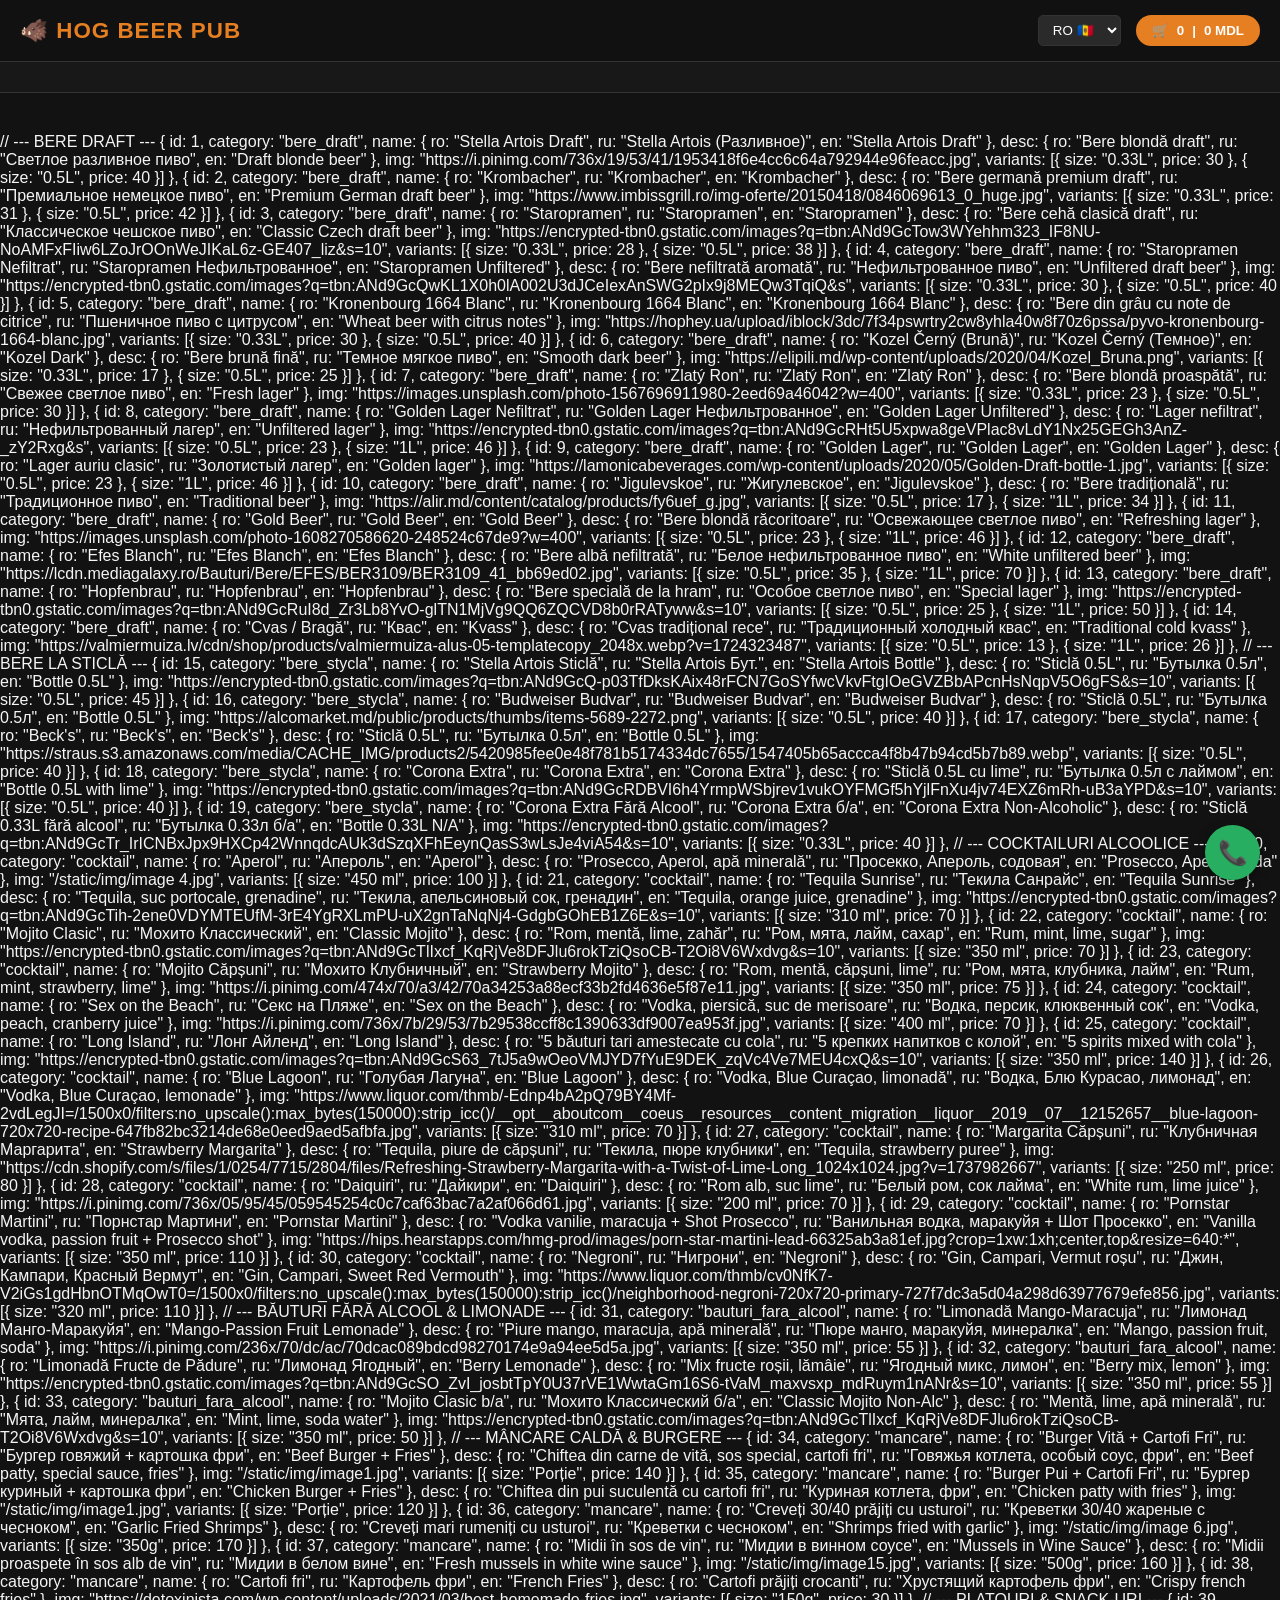
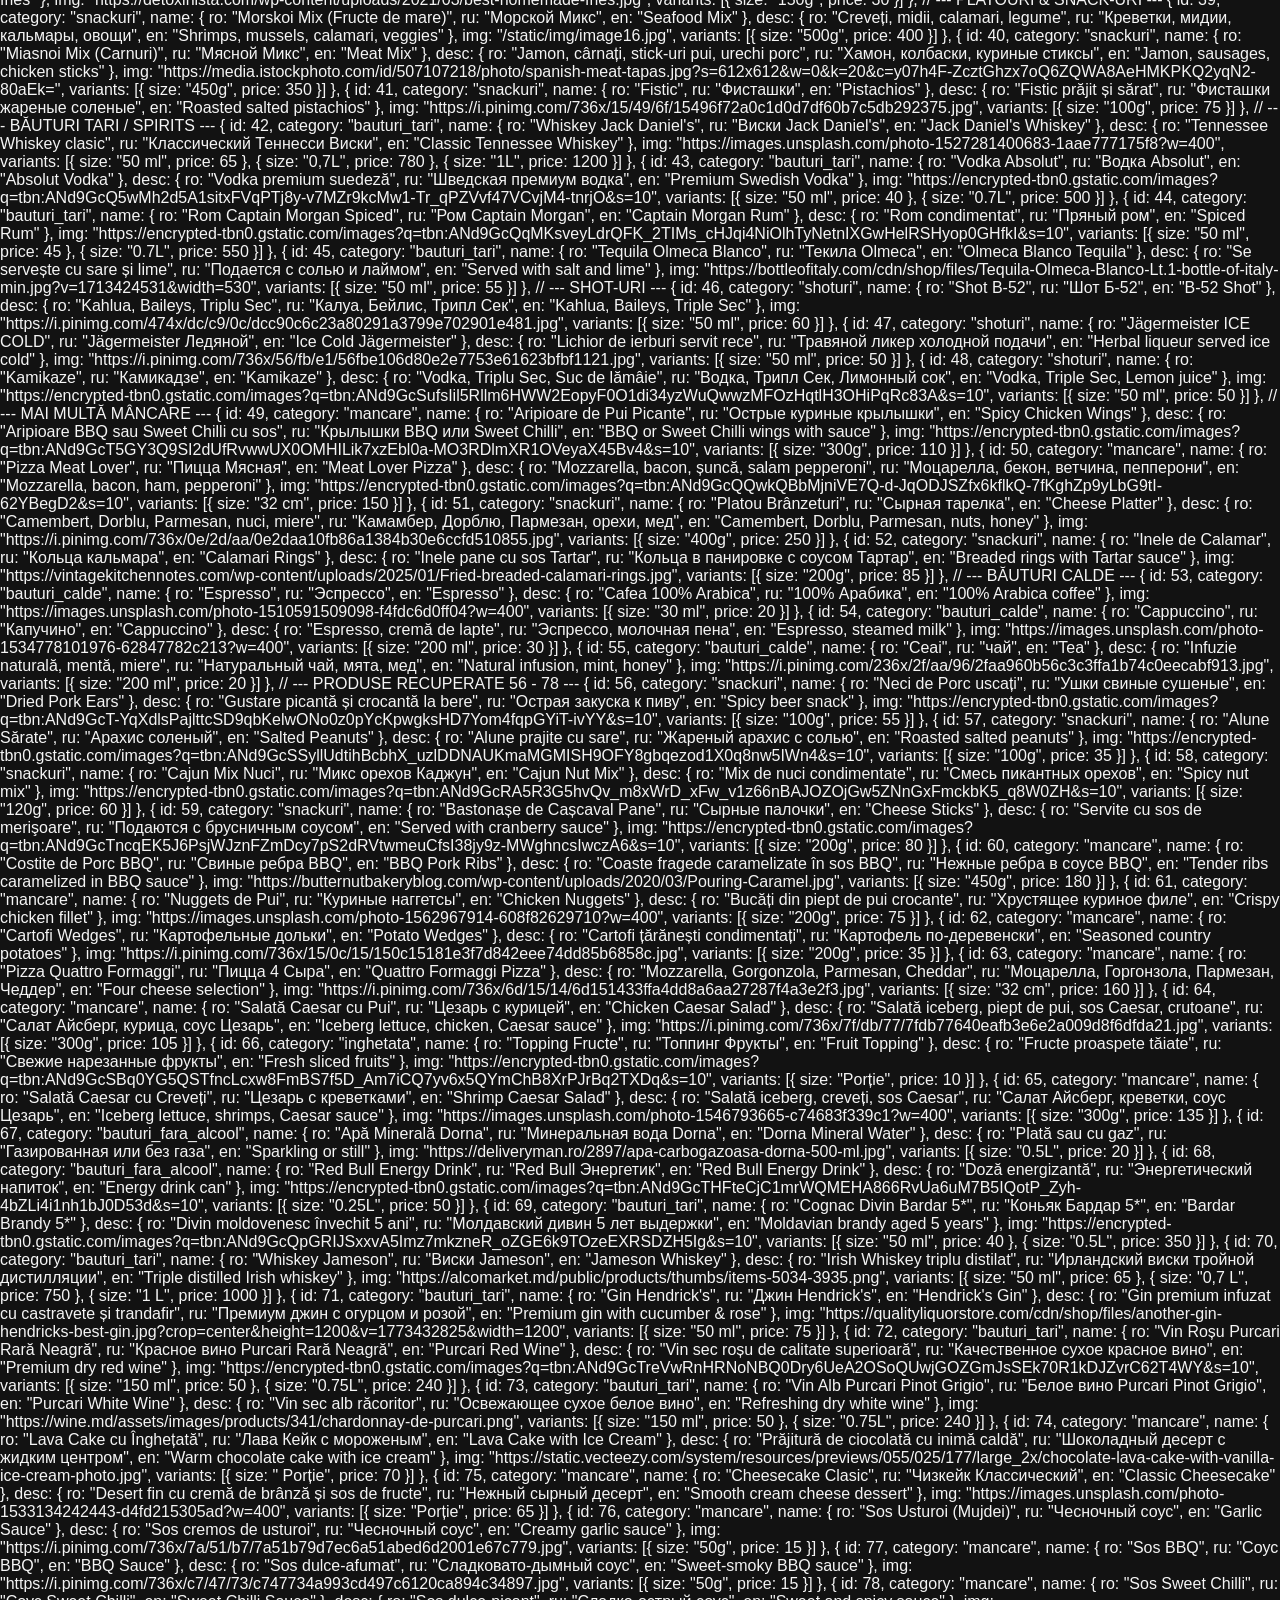
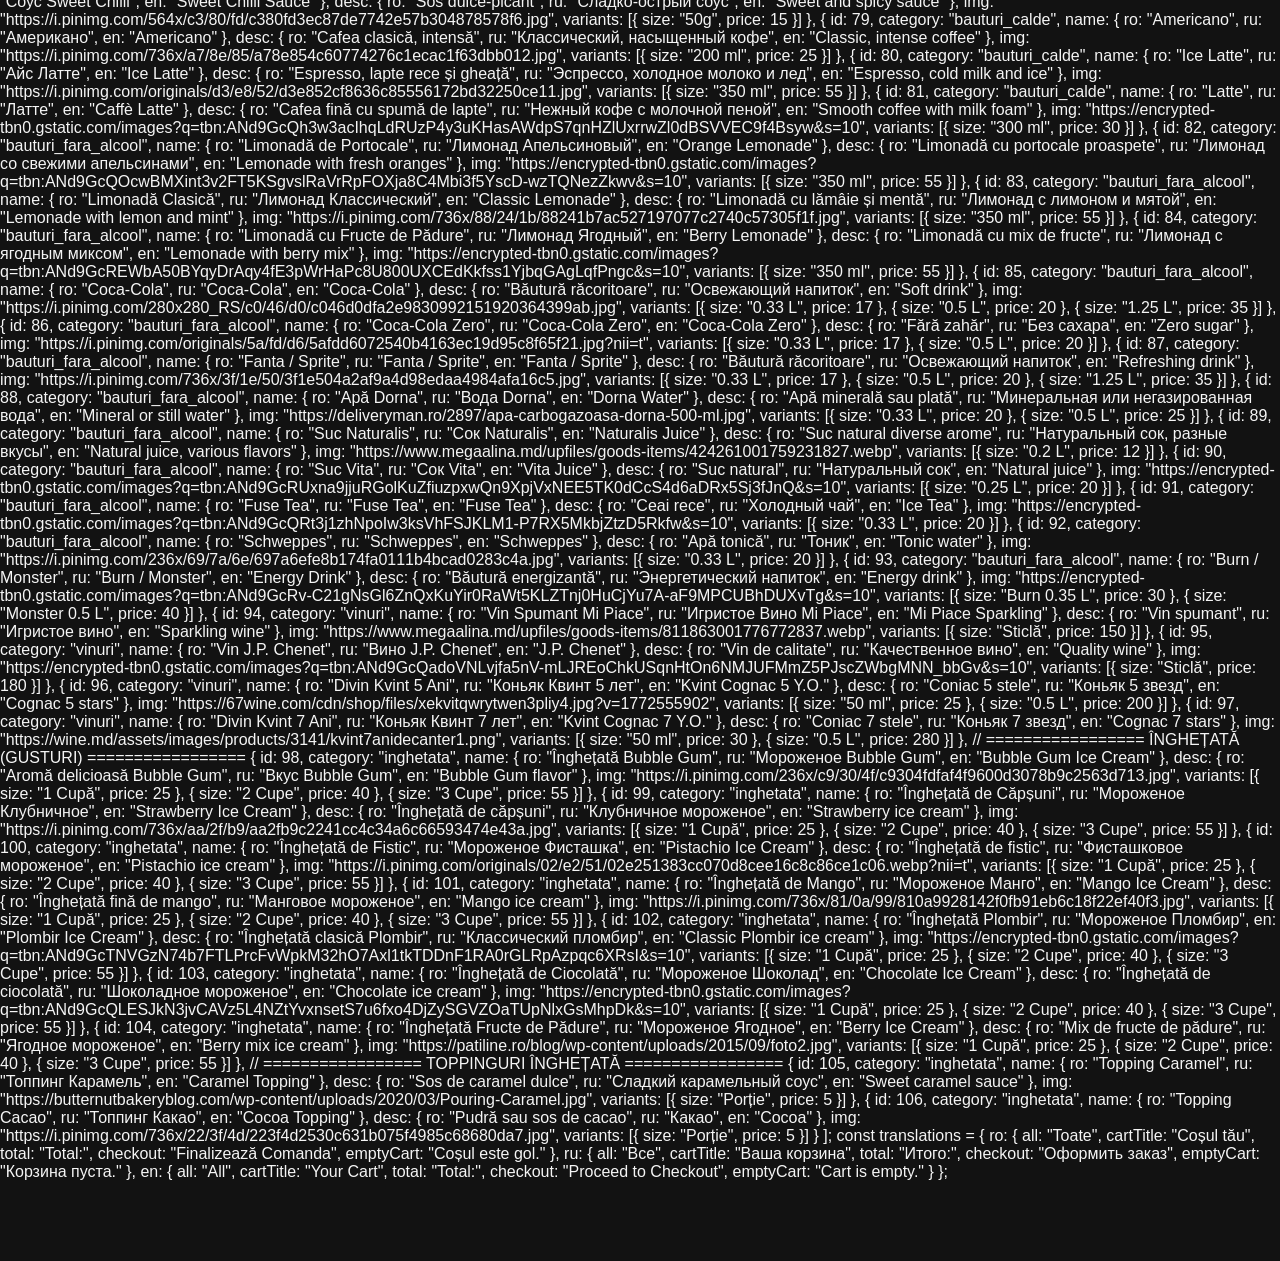
==== commit 2b39fd6d: "Revise index.html for improved layout and functionality Updated the HTML structure and styles for th" ====
--- a/hog_pub/templates/index.html
+++ b/hog_pub/templates/index.html
@@ -1,10 +1,16 @@
 <!DOCTYPE html>
 <html lang="ro">
 <head>
+    <!-- Setează setul de caractere pentru a suporta diacritice (ș, ț, ă, î, â) -->
     <meta charset="UTF-8">
+    <!-- Asigură scalarea corectă a paginii pe dispozitive mobile (Responsive Design) -->
     <meta name="viewport" content="width=device-width, initial-scale=1.0">
     <title>HOG BEER PUB - Meniu Interactiv</title>
+    
     <style>
+        /* :root definește variabile CSS globale (Custom Properties). 
+           Sunt folosite pentru a menține un design consistent (DRY - Don't Repeat Yourself) 
+           și pentru a facilita implementarea unui viitor 'Light/Dark Theme' */
         :root {
             --bg-color: #121212;
             --card-bg: #1e1e1e;
@@ -15,80 +21,106 @@
             --border-color: #333;
         }
 
-        * { box-sizing: border-box; margin: 0; padding: 0; font-family: 'Segoe UI', Tahoma, Geneva, Verdana, sans-serif; }
+        /* Reset global: Elimină marginile și padding-ul default al browserului.
+           box-sizing: border-box asigură că padding-ul și border-ul sunt incluse în lățimea totală a elementului */
+        * { 
+            box-sizing: border-box; 
+            margin: 0; 
+            padding: 0; 
+            font-family: 'Segoe UI', Tahoma, Geneva, Verdana, sans-serif; 
+        }
+
+        /* Stilizarea principală a corpului paginii */
         body {
-    background-color: var(--bg-color);
-    color: var(--text-color);
-    padding-bottom: 80px;
-
-    /* SETĂRILE PENTRU IMAGINEA DE FUNDAL */
-    background-image: linear-gradient(rgba(18, 18, 18, 0.85), rgba(18, 18, 18, 0.85)), url('/static/img/fundal_hog.jpg');
-    background-size: cover;
-    background-position: center;
-    background-attachment: fixed; /* Ține imaginea nemișcată când dai scroll prin produse */
-}
-
-        /* HEADER */
+            background-color: var(--bg-color);
+            color: var(--text-color);
+            padding-bottom: 80px; /* Spațiu jos pentru a nu fi acoperit conținutul de telefonul plutitor */
+
+            /* SETĂRILE PENTRU IMAGINEA DE FUNDAL */
+            /* linear-gradient aplică o peliculă întunecată (85% opacitate) peste imagine pentru ca textul să fie lizibil */
+            background-image: linear-gradient(rgba(18, 18, 18, 0.85), rgba(18, 18, 18, 0.85)), url('/static/img/fundal_hog.jpg');
+            background-size: cover; /* Imaginea acoperă tot ecranul fără a se deforma */
+            background-position: center; /* Centrează imaginea */
+            background-attachment: fixed; /* Efect de paralaxă: Ține imaginea nemișcată când dai scroll prin produse */
+        }
+
+        /* HEADER - Bara de navigare sus */
         header {
-            position: sticky; top: 0; z-index: 100;
+            position: sticky; top: 0; z-index: 100; /* Menține header-ul lipit de sus la scroll. z-index îl ține deasupra altor elemente */
             background-color: rgba(18, 18, 18, 0.95);
-            backdrop-filter: blur(8px);
+            backdrop-filter: blur(8px); /* Efect modern de sticlă mată (Glassmorphism) pentru fundalul header-ului */
             border-bottom: 1px solid var(--border-color);
             padding: 15px 20px;
-            display: flex; justify-content: space-between; align-items: center;
-        }
+            display: flex; /* Flexbox pentru alinierea elementelor */
+            justify-content: space-between; /* Împinge logo-ul la stânga și acțiunile la dreapta */
+            align-items: center; /* Centrează vertical elementele din header */
+        }
+        
         .logo { font-size: 1.4rem; font-weight: bold; color: var(--accent); letter-spacing: 1px; }
-        .header-actions { display: flex; align-items: center; gap: 15px; }
-
+        .header-actions { display: flex; align-items: center; gap: 15px; } /* gap creează spațiu între selectorul de limbă și coș */
+
+        /* SELECTORUL DE LIMBĂ */
         .lang-select {
             background: #2a2a2a; color: #fff; border: 1px solid var(--border-color);
             padding: 6px 10px; border-radius: 5px; cursor: pointer; outline: none;
         }
 
+        /* BUTONUL PENTRU COȘ (CART) */
         .cart-btn {
             background: var(--accent); color: #fff; border: none;
             padding: 8px 16px; border-radius: 20px; font-weight: bold;
             cursor: pointer; display: flex; align-items: center; gap: 8px;
-            transition: background 0.2s;
+            transition: background 0.2s; /* Animație lină la schimbarea culorii pe hover */
         }
         .cart-btn:hover { background: var(--accent-hover); }
 
-        /* BARĂ CATEGORII */
+        /* BARĂ CATEGORII - meniu glisant orizontal */
         .categories-bar {
-            display: flex; gap: 10px; overflow-x: auto; padding: 15px 20px;
+            display: flex; gap: 10px; overflow-x: auto; padding: 15px 20px; /* overflow-x: auto permite scroll orizontal când sunt multe butoane */
             background: #181818; border-bottom: 1px solid var(--border-color);
-            scrollbar-width: none;
-        }
-        .categories-bar::-webkit-scrollbar { display: none; }
+            scrollbar-width: none; /* Ascunde scrollbar-ul pentru un aspect curat pe Firefox */
+        }
+        .categories-bar::-webkit-scrollbar { display: none; } /* Ascunde scrollbar-ul pe Chrome/Safari */
+        
         .cat-btn {
             background: #2a2a2a; color: var(--text-muted); border: none;
-            padding: 8px 18px; border-radius: 20px; white-space: nowrap;
+            padding: 8px 18px; border-radius: 20px; white-space: nowrap; /* Împiedică textul lung să se rupă pe mai multe rânduri */
             cursor: pointer; font-size: 0.9rem; transition: all 0.2s;
         }
-        .cat-btn.active, .cat-btn:hover { background: var(--accent); color: #fff; }
-
-        /* GRILĂ PRODUSE */
+        .cat-btn.active, .cat-btn:hover { background: var(--accent); color: #fff; } /* Stil pentru categoria selectată activă */
+
+        /* GRILĂ PRODUSE - Layout-ul principal */
         .container { max-width: 1200px; margin: 20px auto; padding: 0 20px; }
+        
         .products-grid {
-            display: grid; grid-template-columns: repeat(auto-fill, minmax(260px, 1fr)); gap: 20px;
-        }
-
+            display: grid; 
+            /* CSS Grid Responsiv: Creează automat atâtea coloane câte încap. 
+               minmax(260px, 1fr) înseamnă că un card va avea minim 260px lățime și maxim spațiul disponibil (1 fracție) */
+            grid-template-columns: repeat(auto-fill, minmax(260px, 1fr)); 
+            gap: 20px; /* Spațiu uniform între cardurile de produse */
+        }
+
+        /* CARDUL DE PRODUS INDIVIDUAL */
         .product-card {
-            background: var(--card-bg); border-radius: 12px; overflow: hidden;
-            border: 1px solid var(--border-color); display: flex; flex-direction: column;
-            justify-content: space-between; transition: transform 0.2s;
-        }
-        .product-card:hover { transform: translateY(-4px); }
-        .product-img { width: 100%; height: 160px; object-fit: cover; background: #2a2a2a; }
-        .product-info { padding: 15px; flex-grow: 1; display: flex; flex-direction: column; }
+            background: var(--card-bg); border-radius: 12px; overflow: hidden; /* overflow: hidden taie colțurile imaginii pentru a respecta border-radius */
+            border: 1px solid var(--border-color); display: flex; flex-direction: column; /* Flex pe coloană pentru a alinia conținutul pe verticală */
+            justify-content: space-between; transition: transform 0.2s; /* Pregătește animația de ridicare a cardului */
+        }
+        .product-card:hover { transform: translateY(-4px); } /* Ridică cardul cu 4px la hover, efect de interactivitate */
+        
+        .product-img { width: 100%; height: 160px; object-fit: cover; background: #2a2a2a; } /* object-fit: cover forțează imaginea să umple zona fără a distorsiona proporțiile */
+        
+        .product-info { padding: 15px; flex-grow: 1; display: flex; flex-direction: column; } /* flex-grow: 1 forțează acest container să ocupe tot spațiul rămas, împingând prețul jos */
         .product-title { font-size: 1.05rem; margin-bottom: 6px; }
-        .product-desc { font-size: 0.85rem; color: var(--text-muted); margin-bottom: 12px; flex-grow: 1; }
-
+        .product-desc { font-size: 0.85rem; color: var(--text-muted); margin-bottom: 12px; flex-grow: 1; } /* flex-grow aici ajută la alinierea prețurilor la aceeași înălțime pe toate cardurile */
+
+        /* SELECTOR PENTRU VARIANTE PRODUS (ex: 300ml, 500ml) */
         .variant-select {
             width: 100%; padding: 8px; background: #2a2a2a; color: #fff;
             border: 1px solid var(--border-color); border-radius: 6px; margin-bottom: 12px;
         }
 
+        /* ZONA DE JOS A CARDULUI (PREȚ + BUTON ADAUGĂ) */
         .card-bottom { display: flex; justify-content: space-between; align-items: center; }
         .price { font-size: 1.15rem; font-weight: bold; color: var(--accent); }
         .add-btn {
@@ -97,20 +129,24 @@
         }
         .add-btn:hover { background: var(--accent-hover); }
 
-        /* COȘ LATERAL */
+        /* COȘ LATERAL - FUNDALUL ÎNTUNECAT (Overlay) */
         .cart-overlay {
-            position: fixed; top: 0; left: 0; width: 100%; height: 100%;
-            background: rgba(0,0,0,0.7); opacity: 0; pointer-events: none;
-            transition: opacity 0.3s; z-index: 200;
-        }
-        .cart-overlay.open { opacity: 1; pointer-events: all; }
-
+            position: fixed; top: 0; left: 0; width: 100%; height: 100%; /* Acoperă tot ecranul */
+            background: rgba(0,0,0,0.7); opacity: 0; pointer-events: none; /* Ascuns inițial și blochează click-urile accidental */
+            transition: opacity 0.3s; z-index: 200; /* Stă peste header */
+        }
+        .cart-overlay.open { opacity: 1; pointer-events: all; } /* Devine vizibil și interactiv când e adăugată clasa .open prin JS */
+
+        /* COȘ LATERAL - SERTARUL (Drawer) */
         .cart-drawer {
-            position: fixed; top: 0; right: -400px; width: 100%; max-width: 380px; height: 100%;
+            position: fixed; top: 0; right: -400px; /* Ascuns inițial în afara ecranului la dreapta */
+            width: 100%; max-width: 380px; height: 100%; /* Ocupă tot ecranul pe mobil, dar maxim 380px pe desktop */
             background: var(--card-bg); border-left: 1px solid var(--border-color);
-            z-index: 201; transition: right 0.3s ease-in-out; display: flex; flex-direction: column;
-        }
-        .cart-overlay.open + .cart-drawer, .cart-drawer.open { right: 0; }
+            z-index: 201; /* Stă deasupra overlay-ului */
+            transition: right 0.3s ease-in-out; /* Animație de glisare din dreapta */
+            display: flex; flex-direction: column; /* Structură flex pentru header, body (scrollable), footer */
+        }
+        .cart-overlay.open + .cart-drawer, .cart-drawer.open { right: 0; } /* Glisează sertarul în ecran schimbând right de la -400px la 0 */
 
         .cart-header {
             padding: 20px; border-bottom: 1px solid var(--border-color);
@@ -118,7 +154,8 @@
         }
         .close-cart { background: none; border: none; color: #fff; font-size: 1.5rem; cursor: pointer; }
 
-        .cart-body { padding: 20px; flex-grow: 1; overflow-y: auto; }
+        /* LISTA PRODUSELOR DIN COȘ */
+        .cart-body { padding: 20px; flex-grow: 1; overflow-y: auto; } /* overflow-y: auto permite scroll doar în interiorul produselor din coș */
         .cart-item {
             display: flex; justify-content: space-between; align-items: center;
             margin-bottom: 15px; border-bottom: 1px solid var(--border-color); padding-bottom: 10px;
@@ -131,6 +168,7 @@
             border-radius: 4px; cursor: pointer; font-weight: bold;
         }
 
+        /* ZONA DE FINALIZARE COMANDĂ DIN COȘ */
         .cart-footer { padding: 20px; border-top: 1px solid var(--border-color); background: #181818; }
         .cart-total { display: flex; justify-content: space-between; font-size: 1.2rem; font-weight: bold; margin-bottom: 15px; }
         .checkout-btn {
@@ -138,44 +176,53 @@
             padding: 12px; border-radius: 8px; font-size: 1rem; font-weight: bold; cursor: pointer;
         }
 
+        /* BUTONUL FLOTANT PENTRU APEL TELEFONIC */
         .floating-phone {
             position: fixed; bottom: 20px; right: 20px; background: #27ae60; color: #fff;
-            width: 55px; height: 55px; border-radius: 50%; display: flex; align-items: center;
-            justify-content: center; text-decoration: none; font-size: 1.5rem;
-            box-shadow: 0 4px 12px rgba(0,0,0,0.4); z-index: 150;
+            width: 55px; height: 55px; border-radius: 50%; /* border-radius: 50% pe un pătrat face un cerc perfect */
+            display: flex; align-items: center; justify-content: center; 
+            text-decoration: none; font-size: 1.5rem;
+            box-shadow: 0 4px 12px rgba(0,0,0,0.4); z-index: 150; /* box-shadow dă senzația de plutire (adâncime) */
         }
     </style>
 </head>
-<body>
-<a href="tel:+373060567666" class="floating-phone" title="Sună la Pub">📞</a>
+
 <body>
 
     <header>
         <div class="logo">🐗 HOG BEER PUB</div>
         <div class="header-actions">
+            <!-- onchange apelează funcția JS changeLanguage atunci când utilizatorul schimbă valoarea din dropdown -->
             <select class="lang-select" id="langSelect" onchange="changeLanguage(this.value)">
                 <option value="ro">RO 🇲🇩</option>
                 <option value="ru">RU 🇷🇺</option>
                 <option value="en">EN 🇬🇧</option>
             </select>
+            <!-- Buton care deschide coșul de cumpărături trecând parametrul 'true' în funcția toggleCart -->
             <button class="cart-btn" onclick="toggleCart(true)">
                 🛒 <span id="cartCount">0</span> | <span id="cartTotalHeader">0 MDL</span>
             </button>
         </div>
     </header>
 
+    <!-- Container gol (injectat dinamic din JavaScript) pentru a randarea categoriilor (Bere, Mâncare, etc) -->
     <div class="categories-bar" id="categoriesBar"></div>
 
+    <!-- Containerul principal unde JavaScript va popula grila cu cardurile de produse -->
     <div class="container">
         <div class="products-grid" id="productsGrid"></div>
     </div>
 
+    <!-- Overlay-ul negru transparent care apare în spatele coșului lateral. La click pe el, închide coșul (false) -->
     <div class="cart-overlay" id="cartOverlay" onclick="toggleCart(false)"></div>
+    
+    <!-- Structura coșului lateral glisant -->
     <div class="cart-drawer" id="cartDrawer">
         <div class="cart-header">
             <h3 id="cartTitleText">Coșul tău</h3>
             <button class="close-cart" onclick="toggleCart(false)">&times;</button>
         </div>
+        <!-- Aici vor fi injectate dinamic din JS elementele adăugate în coș -->
         <div class="cart-body" id="cartItems"></div>
         <div class="cart-footer">
             <div class="cart-total">
@@ -186,10 +233,38 @@
         </div>
     </div>
 
+    <!-- Buton tip <a> care utilizează protocolul tel: pentru a deschide aplicația de telefon a utilizatorului -->
     <a href="tel:+37300000000" class="floating-phone" title="Sună la Pub">📞</a>
 
     <script>
+        /* 
+           Array-ul de obiecte care conține baza de date a produselor (Mock Data).
+           Se folosește un array (lista) de obiecte (cheie-valoare) pentru ca 
+           informația să fie ușor de iterat (map/forEach) și randat în HTML.
+        */
         const productsData = [
+            {
+                id: 1, // Identificator unic necesar pentru adăugarea în coș / gestiunea cantității
+                categoryId: 'bere', // Folosit pentru filtrarea produselor la apăsarea butoanelor de categorie
+                title: { ro: 'Bere Brună Hog', en: 'Hog Dark Beer', ru: 'Темное пиво Hog' }, // Obiect pentru localizare/traducere (i18n)
+                description: { ro: 'Bere artizanală brună, nepasteurizată', en: 'Artisanal dark beer', ru: 'Крафтовое темное пиво' },
+                img: '/static/img/bere_bruna.jpg',
+                price: 45 // Prețul de bază exprimat în MDL
+            },
+            {
+                id: 2,
+                categoryId: 'snack',
+                title: { ro: 'Aripioare Picante', en: 'Spicy Wings', ru: 'Острые крылышки' },
+                description: { ro: 'Servite cu sos sweet chilli', en: 'Served with sweet chilli sauce', ru: 'Подаются со сладким соусом чили' },
+                img: '/static/img/aripioare.jpg',
+                price: 85
+            }
+        ];
+        
+        // Logica de randare și funcțiile pentru interactivitate vor continua mai jos (filtrare, adăugare în coș, update DOM).
+    </script>
+</body>
+</html>
             // --- BERE DRAFT ---
             { id: 1, category: "bere_draft", name: { ro: "Stella Artois Draft", ru: "Stella Artois (Разливное)", en: "Stella Artois Draft" }, desc: { ro: "Bere blondă draft", ru: "Светлое разливное пиво", en: "Draft blonde beer" }, img: "https://i.pinimg.com/736x/19/53/41/1953418f6e4cc6c64a792944e96feacc.jpg", variants: [{ size: "0.33L", price: 30 }, { size: "0.5L", price: 40 }] },
             { id: 2, category: "bere_draft", name: { ro: "Krombacher", ru: "Krombacher", en: "Krombacher" }, desc: { ro: "Bere germană premium draft", ru: "Премиальное немецкое пиво", en: "Premium German draft beer" }, img: "https://www.imbissgrill.ro/img-oferte/20150418/0846069613_0_huge.jpg", variants: [{ size: "0.33L", price: 31 }, { size: "0.5L", price: 42 }] },
@@ -328,173 +403,349 @@
             en: { all: "All", cartTitle: "Your Cart", total: "Total:", checkout: "Proceed to Checkout", emptyCart: "Cart is empty." }
         };
 
-        let currentLang = 'ro';
-        let currentCategory = 'all';
-        let cart = [];
-
-        function initApp() {
-            renderCategories();
-            renderProducts();
-            updateCartUI();
-        }
-
-        function changeLanguage(lang) {
-            currentLang = lang;
-            document.getElementById('cartTitleText').innerText = translations[lang].cartTitle;
-            document.getElementById('totalLabelText').innerText = translations[lang].total;
-            document.getElementById('checkoutBtnText').innerText = translations[lang].checkout;
-            renderCategories();
-            renderProducts();
-            updateCartUI();
-        }
-
-        function renderCategories() {
-            const categoriesBar = document.getElementById('categoriesBar');
-            const categories = [
-                { id: 'all', name: translations[currentLang].all },
-                { id: 'bere_draft', name: "Bere Draft" },
-                { id: 'bere_stycla', name: "Bere Sticlă" },
-                { id: 'cocktail', name: "Cocktailuri" },
-                { id: 'bauturi_tari', name: "Băuturi Tari" }, // Categorie nouă
-                { id: 'shoturi', name: "Shot-uri" },           // Categorie nouă
-                { id: 'bauturi_fara_alcool', name: "Fără Alcool / Limonade" },
-                { id: 'bauturi_calde', name: "Băuturi Calde" }, // Categorie nouă
-                { id: 'vinuri', name: "Vinuri, Spumante & Divin" },
-                { id: 'inghetata', name: "Înghețată" },
-                { id: 'mancare', name: "Mâncare Caldă" },
-                { id: 'snackuri', name: "Snack-uri & Platouri" }
-            ];
-
-            categoriesBar.innerHTML = categories.map(cat => `
-                <button class="cat-btn ${currentCategory === cat.id ? 'active' : ''}"
-                        onclick="filterCategory('${cat.id}')">${cat.name}</button>
-            `).join('');
-        }
-
-        function filterCategory(catId) {
-            currentCategory = catId;
-            renderCategories();
-            renderProducts();
-        }
-
-        function renderProducts() {
-            const grid = document.getElementById('productsGrid');
-            const filtered = currentCategory === 'all'
-                ? productsData
-                : productsData.filter(p => p.category === currentCategory);
-
-            grid.innerHTML = filtered.map(p => {
-                const selectedPrice = p.variants[0].price;
-                return `
-                    <div class="product-card">
-                        <img src="${p.img}" class="product-img" alt="${p.name[currentLang]}">
-                        <div class="product-info">
-                            <h3 class="product-title">${p.name[currentLang]}</h3>
-                            <p class="product-desc">${p.desc[currentLang]}</p>
-
-                            <select class="variant-select" id="select-${p.id}" onchange="updateCardPrice(${p.id})">
-                                ${p.variants.map((v, index) => `<option value="${index}">${v.size} - ${v.price} MDL</option>`).join('')}
-                            </select>
-
-                            <div class="card-bottom">
-                                <span class="price" id="price-${p.id}">${selectedPrice} MDL</span>
-                                <button class="add-btn" onclick="addToCart(${p.id})">+ Adaugă</button>
-                            </div>
+       
+<script>
+    // Limba selectată în aplicație: română.
+    let currentLang = 'ro';
+
+    // Categoria selectată. 'all' înseamnă toate produsele.
+    let currentCategory = 'all';
+
+    // Array-ul în care păstrăm produsele adăugate în coș.
+    let cart = [];
+
+    // Inițializează aplicația la încărcarea paginii.
+    function initApp() {
+        renderCategories(); // Afișează categoriile.
+        renderProducts();   // Afișează produsele.
+        updateCartUI();     // Actualizează interfața coșului.
+    }
+
+    // Schimbă limba aplicației și actualizează textele afișate.
+    function changeLanguage(lang) {
+        currentLang = lang;
+
+        // Selectează elementele HTML după ID și schimbă textul lor.
+        document.getElementById('cartTitleText').innerText =
+            translations[lang].cartTitle;
+
+        document.getElementById('totalLabelText').innerText =
+            translations[lang].total;
+
+        document.getElementById('checkoutBtnText').innerText =
+            translations[lang].checkout;
+
+        // Reafișează conținutul în limba selectată.
+        renderCategories();
+        renderProducts();
+        updateCartUI();
+    }
+
+    // Generează dinamic butoanele pentru categoriile meniului.
+    function renderCategories() {
+        const categoriesBar =
+            document.getElementById('categoriesBar');
+
+        // Fiecare obiect conține ID-ul categoriei și numele ei.
+        const categories = [
+            { id: 'all', name: translations[currentLang].all },
+            { id: 'bere_draft', name: "Bere Draft" },
+            { id: 'bere_stycla', name: "Bere Sticlă" },
+            { id: 'cocktail', name: "Cocktailuri" },
+            { id: 'bauturi_tari', name: "Băuturi Tari" },
+            { id: 'shoturi', name: "Shot-uri" },
+            { id: 'bauturi_fara_alcool', name: "Fără Alcool / Limonade" },
+            { id: 'bauturi_calde', name: "Băuturi Calde" },
+            { id: 'vinuri', name: "Vinuri, Spumante & Divin" },
+            { id: 'inghetata', name: "Înghețată" },
+            { id: 'mancare', name: "Mâncare Caldă" },
+            { id: 'snackuri', name: "Snack-uri & Platouri" }
+        ];
+
+        // map() transformă fiecare categorie într-un buton HTML.
+        // Operatorul ternar adaugă clasa 'active' categoriei selectate.
+        // join('') unește toate butoanele într-un singur șir HTML.
+        categoriesBar.innerHTML = categories.map(cat => `
+            <button class="cat-btn ${currentCategory === cat.id ? 'active' : ''}"
+                    onclick="filterCategory('${cat.id}')">
+                ${cat.name}
+            </button>
+        `).join('');
+    }
+
+    // Selectează o categorie și afișează produsele corespunzătoare.
+    function filterCategory(catId) {
+        currentCategory = catId;
+
+        // Actualizează categoria activă și lista de produse.
+        renderCategories();
+        renderProducts();
+    }
+
+    // Afișează produsele și permite selectarea variantelor.
+    function renderProducts() {
+        const grid = document.getElementById('productsGrid');
+
+        // Dacă este selectată categoria 'all', afișăm toate produsele.
+        // Altfel, filter() păstrează doar produsele din categoria selectată.
+        const filtered = currentCategory === 'all'
+            ? productsData
+            : productsData.filter(
+                p => p.category === currentCategory
+            );
+
+        // map() transformă fiecare produs într-un card HTML.
+        grid.innerHTML = filtered.map(p => {
+
+            // Prețul inițial este prețul primei variante.
+            const selectedPrice = p.variants[0].price;
+
+            return `
+                <div class="product-card">
+                    <img src="${p.img}"
+                         class="product-img"
+                         alt="${p.name[currentLang]}">
+
+                    <div class="product-info">
+                        <h3 class="product-title">
+                            ${p.name[currentLang]}
+                        </h3>
+
+                        <p class="product-desc">
+                            ${p.desc[currentLang]}
+                        </p>
+
+                        <!--
+                            Fiecare opțiune reprezintă o variantă.
+                            value păstrează indexul variantei în array.
+                            onchange apelează funcția care actualizează prețul.
+                        -->
+                        <select class="variant-select"
+                                id="select-${p.id}"
+                                onchange="updateCardPrice(${p.id})">
+
+                            ${p.variants.map((v, index) => `
+                                <option value="${index}">
+                                    ${v.size} - ${v.price} MDL
+                                </option>
+                            `).join('')}
+                        </select>
+
+                        <div class="card-bottom">
+                            <!-- Elementul în care afișăm prețul selectat. -->
+                            <span class="price" id="price-${p.id}">
+                                ${selectedPrice} MDL
+                            </span>
+
+                            <!-- La click, produsul este adăugat în coș. -->
+                            <button class="add-btn"
+                                    onclick="addToCart(${p.id})">
+                                + Adaugă
+                            </button>
                         </div>
                     </div>
-                `;
-            }).join('');
-        }
-
-        function updateCardPrice(productId) {
-            const product = productsData.find(p => p.id === productId);
-            const selectedIndex = document.getElementById(`select-${productId}`).value;
-            const priceSpan = document.getElementById(`price-${productId}`);
-            priceSpan.innerText = `${product.variants[selectedIndex].price} MDL`;
-        }
-
-        function addToCart(productId) {
-            const product = productsData.find(p => p.id === productId);
-            const selectedIndex = document.getElementById(`select-${productId}`).value;
-            const variant = product.variants[selectedIndex];
-
-            const existingIndex = cart.findIndex(item => item.id === productId && item.variantSize === variant.size);
-
-            if (existingIndex > -1) {
-                cart[existingIndex].qty += 1;
-            } else {
-                cart.push({
-                    id: product.id,
-                    name: product.name[currentLang],
-                    variantSize: variant.size,
-                    price: variant.price,
-                    qty: 1
-                });
-            }
-            updateCartUI();
-            toggleCart(true);
-        }
-
-        function updateQty(index, change) {
-            cart[index].qty += change;
-            if (cart[index].qty <= 0) cart.splice(index, 1);
-            updateCartUI();
-        }
-
-        function updateCartUI() {
-            const cartItemsContainer = document.getElementById('cartItems');
-            const cartCount = document.getElementById('cartCount');
-            const cartTotalHeader = document.getElementById('cartTotalHeader');
-            const cartTotalDrawer = document.getElementById('cartTotalDrawer');
-
-            if (cart.length === 0) {
-                cartItemsContainer.innerHTML = `<p style="text-align:center; color:#888;">${translations[currentLang].emptyCart}</p>`;
-                cartCount.innerText = '0';
-                cartTotalHeader.innerText = '0 MDL';
-                cartTotalDrawer.innerText = '0 MDL';
-                return;
-            }
-
-            let total = 0;
-            let totalItems = 0;
-
-            cartItemsContainer.innerHTML = cart.map((item, index) => {
-                const itemTotal = item.price * item.qty;
-                total += itemTotal;
-                totalItems += item.qty;
-                return `
-                    <div class="cart-item">
-                        <div class="item-details">
-                            <h4>${item.name}</h4>
-                            <p>${item.variantSize} | ${item.price} MDL</p>
-                            <div class="qty-controls">
-                                <button class="qty-btn" onclick="updateQty(${index}, -1)">-</button>
-                                <span>${item.qty}</span>
-                                <button class="qty-btn" onclick="updateQty(${index}, 1)">+</button>
-                            </div>
+                </div>
+            `;
+        }).join('');
+    }
+
+    // Actualizează prețul afișat când utilizatorul schimbă varianta.
+    function updateCardPrice(productId) {
+
+        // find() caută produsul cu ID-ul primit.
+        const product = productsData.find(
+            p => p.id === productId
+        );
+
+        // value returnează indexul variantei selectate.
+        const selectedIndex =
+            document.getElementById(`select-${productId}`).value;
+
+        // Găsește elementul HTML în care este afișat prețul.
+        const priceSpan =
+            document.getElementById(`price-${productId}`);
+
+        // Actualizează textul cu prețul variantei alese.
+        priceSpan.innerText =
+            `${product.variants[selectedIndex].price} MDL`;
+    }
+
+    // Adaugă un produs sau mărește cantitatea dacă există deja în coș.
+    function addToCart(productId) {
+
+        // Identifică produsul după ID.
+        const product = productsData.find(
+            p => p.id === productId
+        );
+
+        // Citește indexul variantei selectate.
+        const selectedIndex =
+            document.getElementById(`select-${productId}`).value;
+
+        // Obține datele variantei selectate.
+        const variant = product.variants[selectedIndex];
+
+        // findIndex() caută același produs și aceeași variantă.
+        // Returnează indexul găsit sau -1 dacă nu există în coș.
+        const existingIndex = cart.findIndex(
+            item =>
+                item.id === productId &&
+                item.variantSize === variant.size
+        );
+
+        if (existingIndex > -1) {
+            // Produsul există deja: mărim cantitatea cu 1.
+            cart[existingIndex].qty += 1;
+        } else {
+            // Produsul nu există: adăugăm un obiect nou în array.
+            cart.push({
+                id: product.id,
+                name: product.name[currentLang],
+                variantSize: variant.size,
+                price: variant.price,
+                qty: 1
+            });
+        }
+
+        // Recalculăm totalurile și afișăm coșul.
+        updateCartUI();
+        toggleCart(true);
+    }
+
+    // Modifică numărul de bucăți din coș.
+    function updateQty(index, change) {
+
+        // change este +1 pentru creștere sau -1 pentru scădere.
+        cart[index].qty += change;
+
+        // Dacă numărul de bucăți ajunge la 0, eliminăm produsul.
+        // splice(index, 1) șterge un element din array.
+        if (cart[index].qty <= 0) {
+            cart.splice(index, 1);
+        }
+
+        // Actualizăm interfața după modificare.
+        updateCartUI();
+    }
+
+    // Afișează produsele din coș și calculează totalurile.
+    function updateCartUI() {
+        const cartItemsContainer =
+            document.getElementById('cartItems');
+
+        const cartCount =
+            document.getElementById('cartCount');
+
+        const cartTotalHeader =
+            document.getElementById('cartTotalHeader');
+
+        const cartTotalDrawer =
+            document.getElementById('cartTotalDrawer');
+
+        // Verificăm dacă array-ul coșului este gol.
+        if (cart.length === 0) {
+            cartItemsContainer.innerHTML = `
+                <p style="text-align:center; color:#888;">
+                    ${translations[currentLang].emptyCart}
+                </p>
+            `;
+
+            // Resetăm numărul de produse și totalurile.
+            cartCount.innerText = '0';
+            cartTotalHeader.innerText = '0 MDL';
+            cartTotalDrawer.innerText = '0 MDL';
+
+            // Oprim funcția pentru că nu există produse de afișat.
+            return;
+        }
+
+        // Inițializăm suma totală și numărul total de bucăți.
+        let total = 0;
+        let totalItems = 0;
+
+        // Generăm un element HTML pentru fiecare produs din coș.
+        cartItemsContainer.innerHTML = cart.map((item, index) => {
+
+            // Calculăm subtotalul produsului.
+            const itemTotal = item.price * item.qty;
+
+            // Adunăm subtotalurile și cantitățile.
+            total += itemTotal;
+            totalItems += item.qty;
+
+            return `
+                <div class="cart-item">
+                    <div class="item-details">
+                        <h4>${item.name}</h4>
+
+                        <p>
+                            ${item.variantSize} | ${item.price} MDL
+                        </p>
+
+                        <div class="qty-controls">
+                            <!-- Scade cantitatea cu 1. -->
+                            <button class="qty-btn"
+                                    onclick="updateQty(${index}, -1)">
+                                -
+                            </button>
+
+                            <span>${item.qty}</span>
+
+                            <!-- Crește cantitatea cu 1. -->
+                            <button class="qty-btn"
+                                    onclick="updateQty(${index}, 1)">
+                                +
+                            </button>
                         </div>
-                        <div style="font-weight:bold;">${itemTotal} MDL</div>
                     </div>
-                `;
-            }).join('');
-
-            cartCount.innerText = totalItems;
-            cartTotalHeader.innerText = `${total} MDL`;
-            cartTotalDrawer.innerText = `${total} MDL`;
-        }
-
-        function toggleCart(open) {
-            document.getElementById('cartOverlay').classList.toggle('open', open);
-            document.getElementById('cartDrawer').classList.toggle('open', open);
-        }
-
-        function goToCheckout() {
-            if (cart.length === 0) return alert("Coșul este gol!");
-            localStorage.setItem('hog_pub_cart', JSON.stringify(cart));
-            window.location.href = 'checkout.html';
-        }
-
-        initApp();
-    </script>
+
+                    <!-- Afișăm subtotalul produsului. -->
+                    <div style="font-weight:bold;">
+                        ${itemTotal} MDL
+                    </div>
+                </div>
+            `;
+        }).join('');
+
+        // Actualizăm numărul total de unități și suma de plată.
+        cartCount.innerText = totalItems;
+        cartTotalHeader.innerText = `${total} MDL`;
+        cartTotalDrawer.innerText = `${total} MDL`;
+    }
+
+    // Deschide sau închide panoul coșului.
+    function toggleCart(open) {
+
+        // Adaugă clasa CSS 'open' dacă open este true.
+        // O elimină dacă open este false.
+        document.getElementById('cartOverlay')
+            .classList.toggle('open', open);
+
+        document.getElementById('cartDrawer')
+            .classList.toggle('open', open);
+    }
+
+    // Salvează coșul și deschide pagina de checkout.
+    function goToCheckout() {
+
+        // Nu permitem continuarea cu un coș gol.
+        if (cart.length === 0) {
+            return alert("Coșul este gol!");
+        }
+
+        // JSON.stringify() transformă array-ul în text JSON.
+        // localStorage păstrează datele în browser.
+        localStorage.setItem(
+            'hog_pub_cart',
+            JSON.stringify(cart)
+        );
+
+        // Navigăm către pagina de finalizare a comenzii.
+        window.location.href = 'checkout.html';
+    }
+
+    // Pornim aplicația și afișăm conținutul inițial.
+    initApp();
+</script>
 </body>
-</html>+</html>
